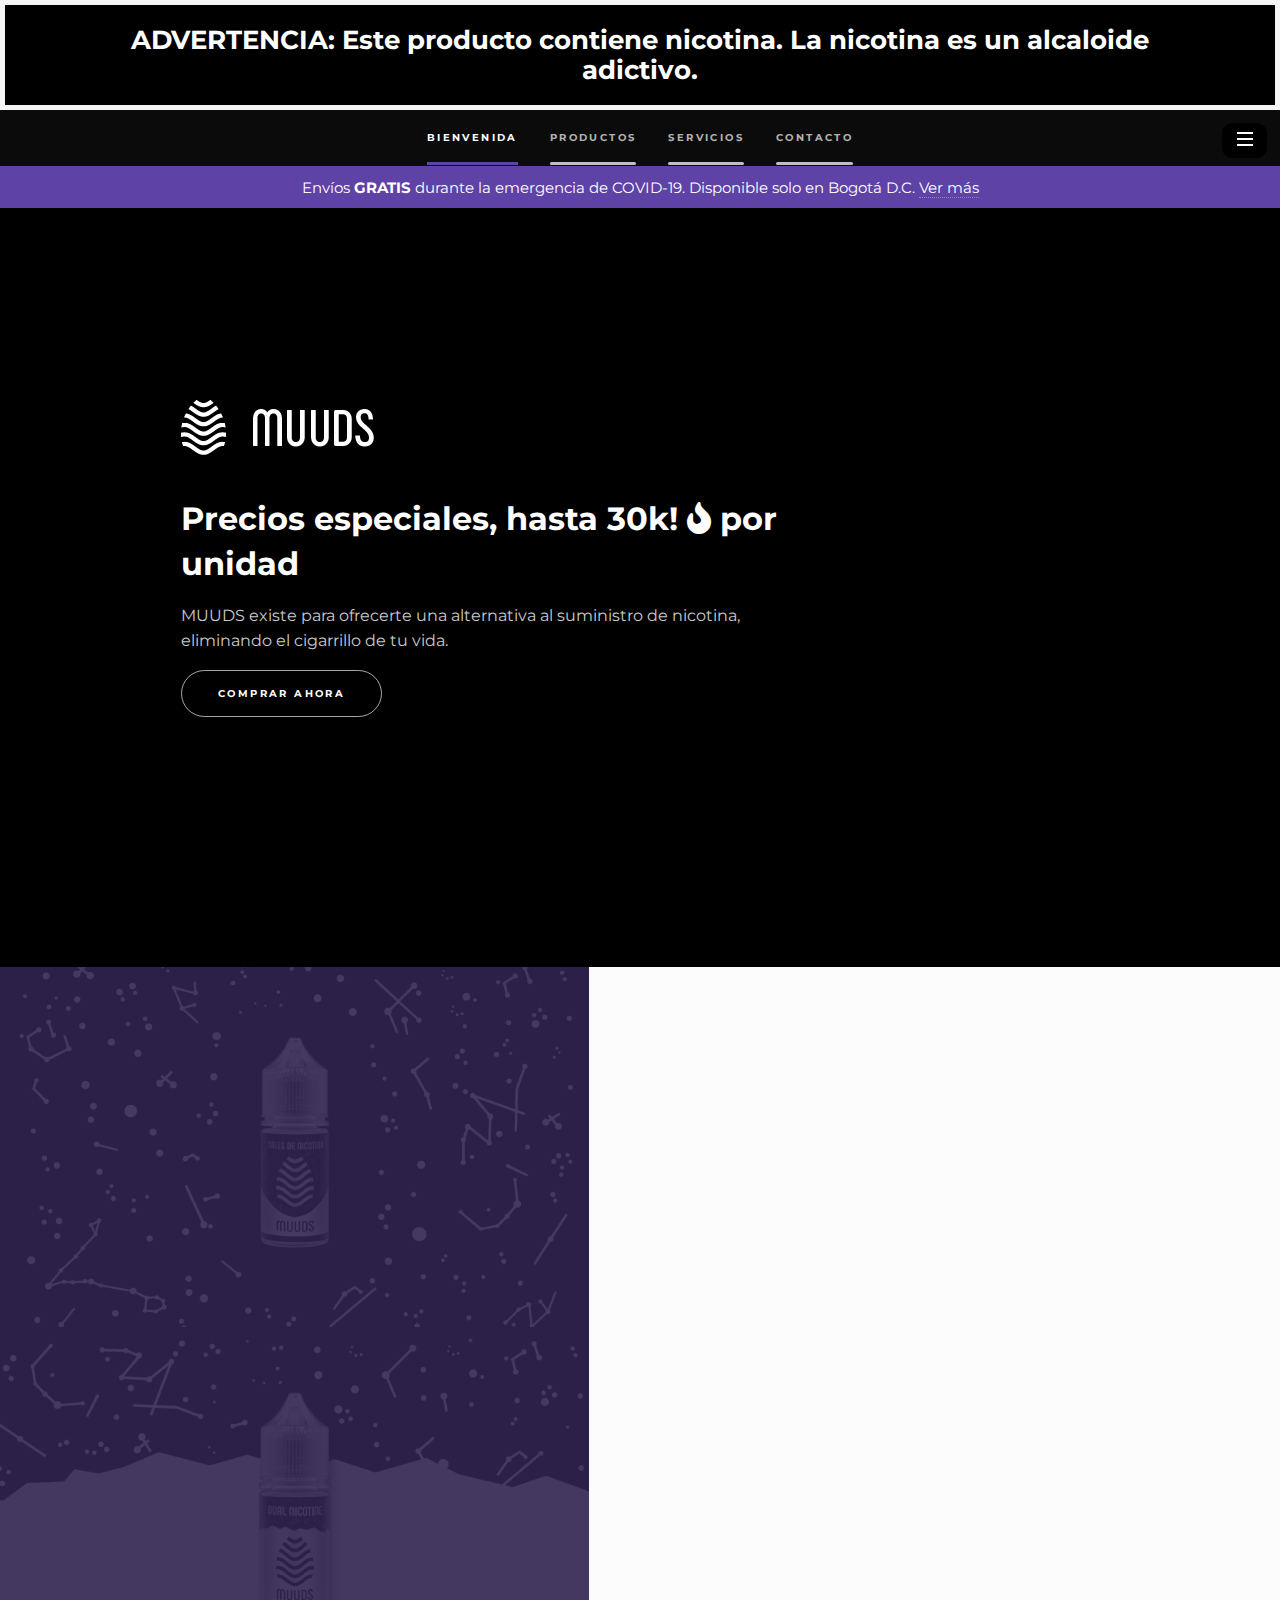
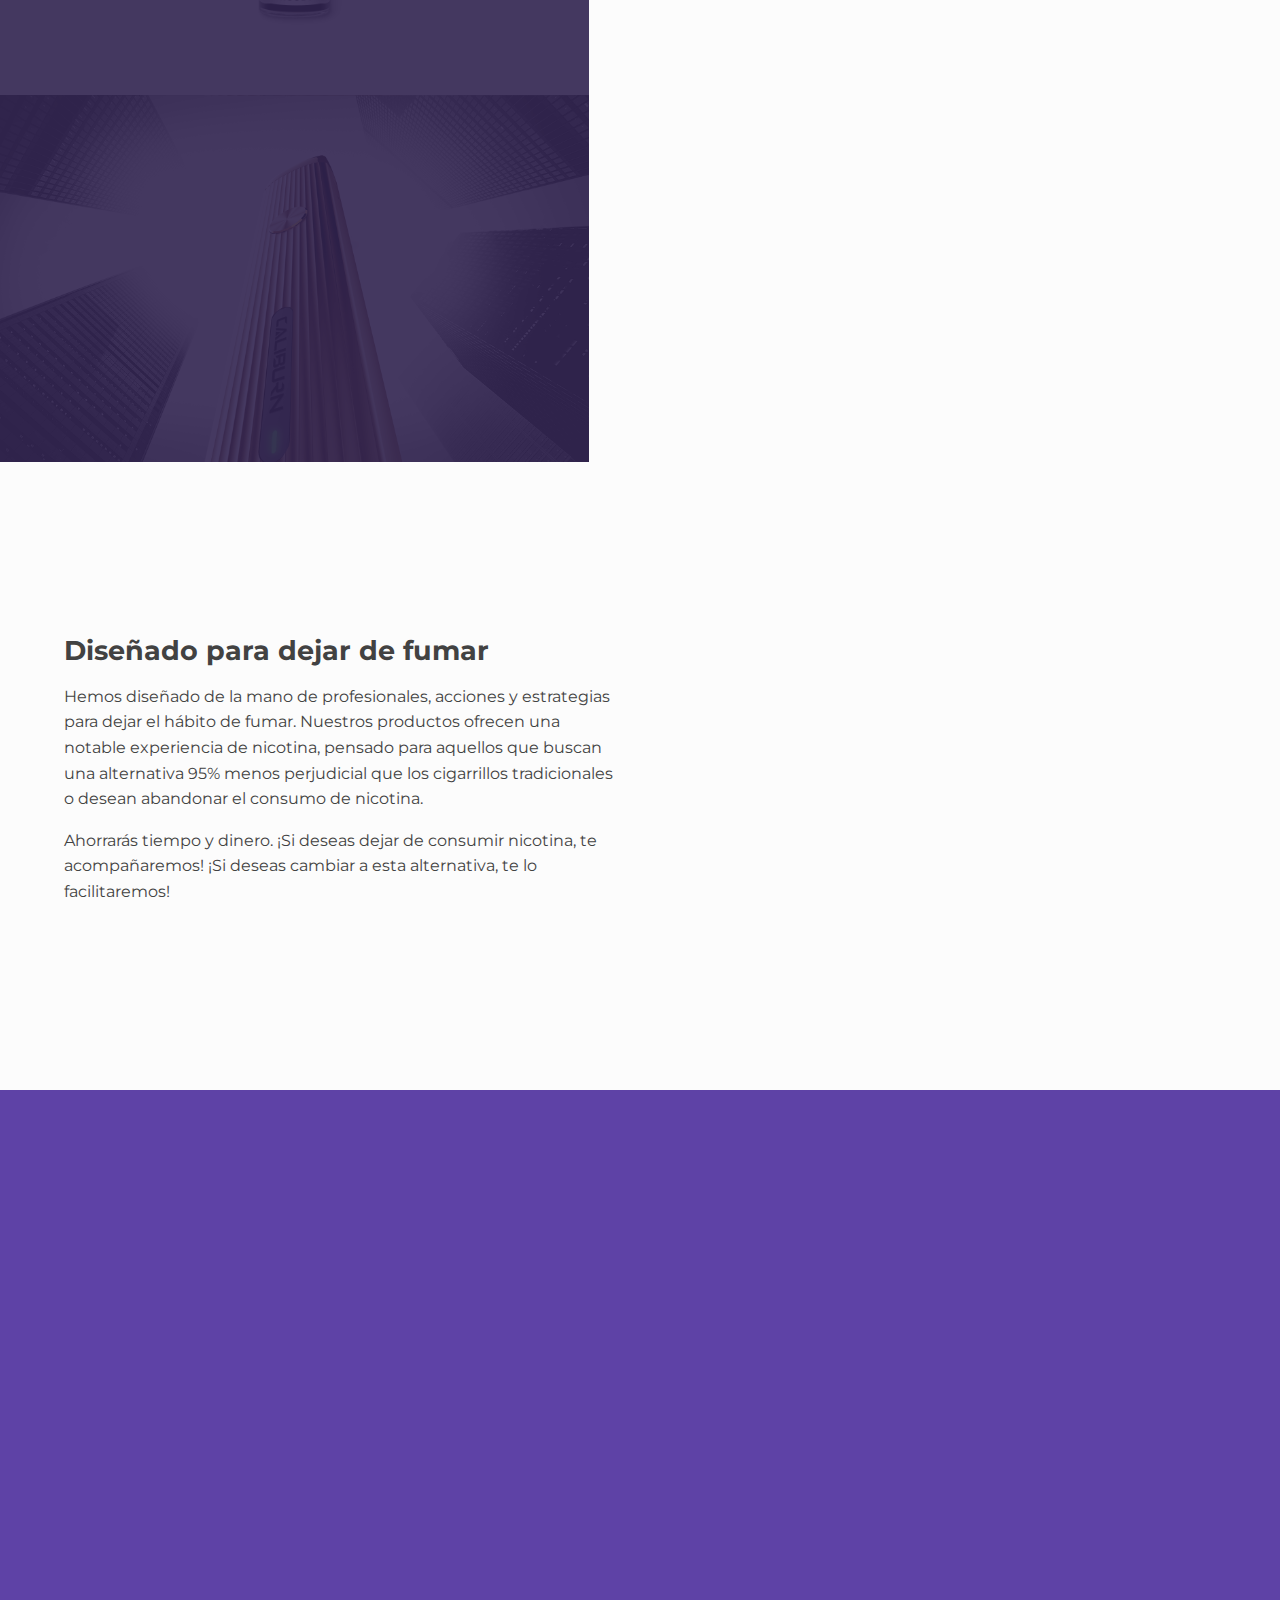
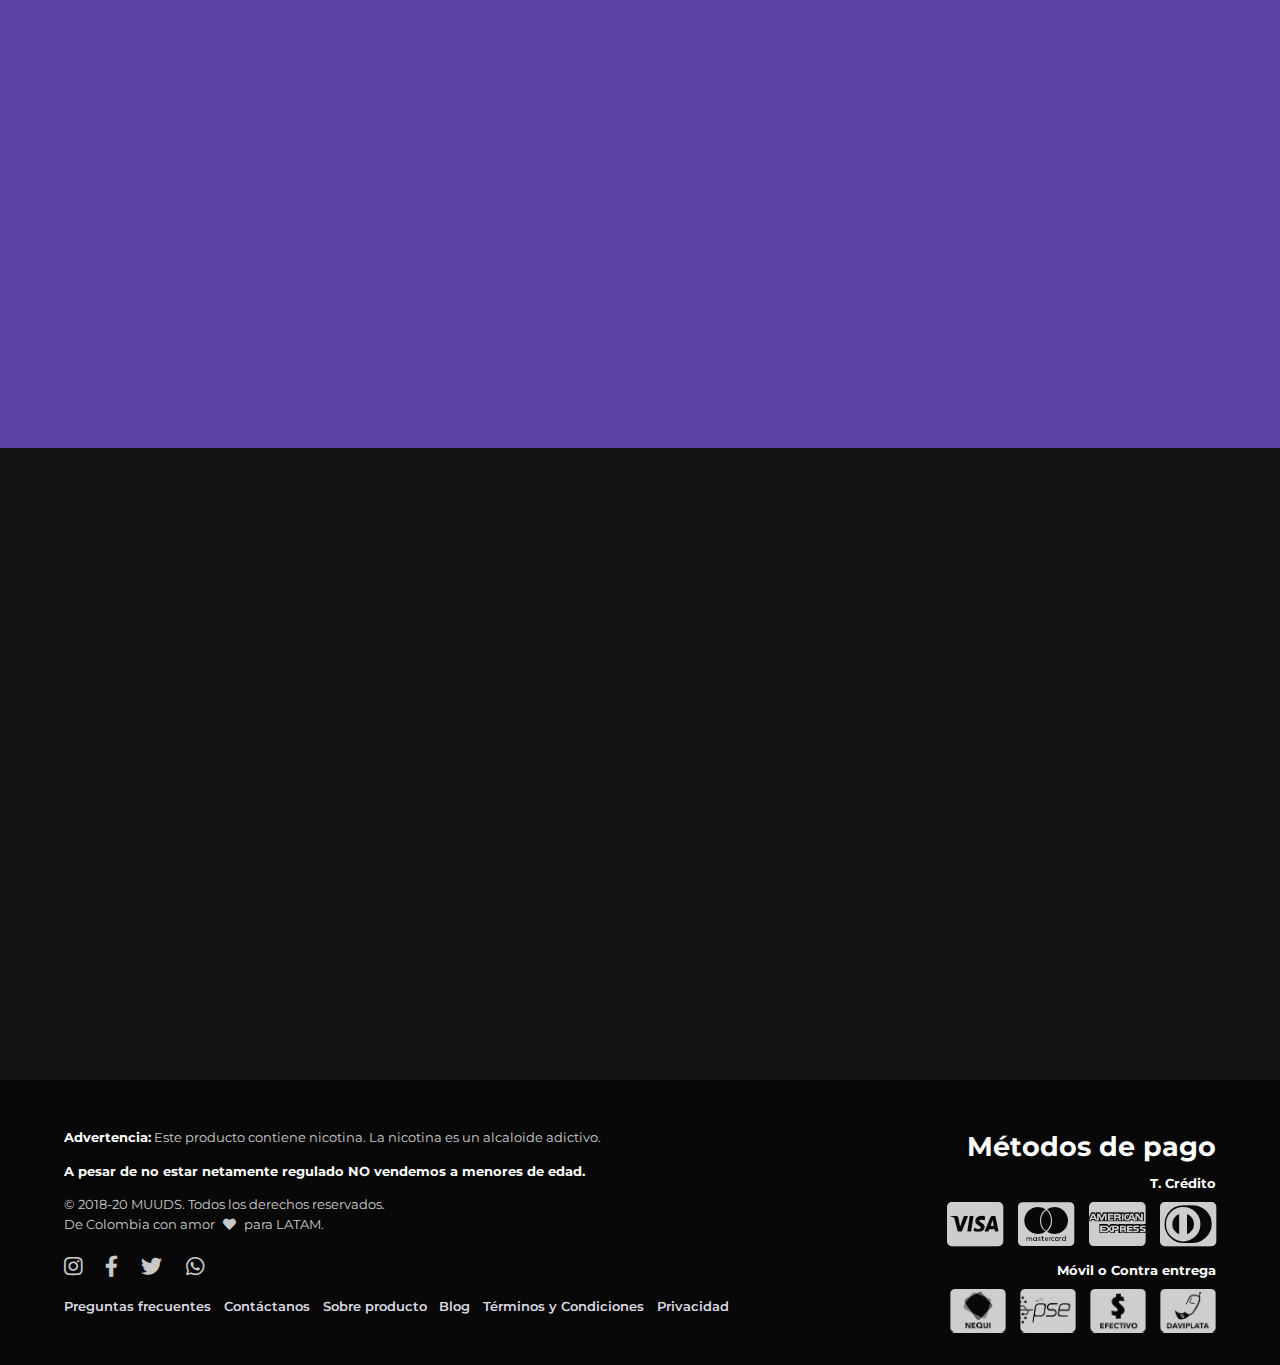
==== index.html @ a17342e0 "complete 90 percent" ====
<!DOCTYPE HTML>
<html>
	<head>
		<title>Muuds</title>
		<meta charset="utf-8" />
		<meta name="viewport" content="width=device-width, initial-scale=1, user-scalable=no" />
		<meta name="theme-color" content="#000">
		<link rel="stylesheet" href="assets/css/main.css" />
		<noscript><link rel="stylesheet" href="assets/css/noscript.css" /></noscript>
	</head>
	<body class="landing is-preload">
		<!-- advertencia -->
		<div class="advertencia_nicotina_phone">
			<div class="advertencia_nicotina_container">
				<b>
				<span>ADVERTENCIA: Este producto contiene nicotina.</span>
				<span>La nicotina es un alcaloide adictivo.</span>
				</b>
			</div>
		</div>

		<div id="page-wrapper">
			<!-- Header -->
				<header id="header" class="alt" style="position: fixed;">
					<figure class="logo_phone">
						<a href="index.html">
							<img src="images/logo.png" class="logo_phone_img" alt="logo_muuds"/>
						</a>
					</figure>
					<nav id="nav">
						<ul>
							<li class="special">
								<a href="#menu" class="menuToggle"></a>
								<div id="menu">
									<ul>
										<li><a href="index.html">Home</a></li>
										<li><a href="sobre_muuds.html">Sobre muuds</a></li>
										<li><a href="comprar.html">Comprar</a></li>
										<li><a href="#">Blog (próximamente)</a></li>
										<li><a href="#">Sobre los productos</a></li>
										<li><a href="preguntas-frecuentes.html">Preguntas frecuentes</a></li>
									</ul>
								</div>
							</li>
						</ul>
					</nav>
				</header>
				
		</div>
		<!-- Sidebar -->
		
		<section id="sidebar">
			<div class="inner">
				<figure class="logo_imagen">
					<a class="link_no_decoration" href="index.html"><img src="images/logo.png" alt="logo_muuds"/></a>
				</figure>
				<nav>
					<ul>
						<li><a href="#intro">Bienvenida</a></li>
						<li><a href="#one">Productos</a></li>
						<li><a href="#two">Servicios</a></li>
						<li><a href="#three">Contacto</a></li>
					</ul>
				</nav>
			</div>
		</section>

		<!-- Wrapper -->
			<div id="wrapper">


				<div class="advertencia_box">
					<div class="advertencia_nicotina_web">
						<!-- <span><b>ADVERTENCIA: Este producto contiene nicotina.</b></span>
						<span><b>La nicotina es un alcaloide adictivo.</b></span> -->
						<b>ADVERTENCIA: Este producto contiene nicotina. <br/> 
							La nicotina es un alcaloide adictivo.</b>
					</div>
				</div>

				<!-- <div class="header_promo_web">
					<p>Envíos GRATIS durante la emergencia de COVID-19. Disponible solo en Bogotá D.C.  <a>Ver más</a> </p>
			  </div>  -->
				<!-- Intro -->

				<section id="intro" class="wrapper style1 fullscreen fade-up">
					<div class="header_promo_phone">
						<p>Envíos <b>GRATIS</b> durante la emergencia de COVID-19. Disponible solo en Bogotá D.C.  <a>Ver más</a> </p>
					</div> 

					<div class="image_hero_box">
						<img src="images/1.jpg" alt="muuds - vaper">
					</div>

					<div class="hero_text">
						<figure class="logo_imagen1">
							<a href="index.html"><img src="images/logo.png" alt="logo_muuds"/></a>
						</figure>
						<h1>Precios especiales, hasta 30k!  <i class="fas fa-fire"></i> por unidad </h1>
						
						<p>MUUDS existe para ofrecerte una alternativa al suministro de nicotina, 
							eliminando el cigarrillo de tu vida. <!-- <a href="http://www.youtube.com">ver más</a>. --> </p> 
						<!-- <p><b>Precios especiales entre amigos x2 y x3 unidades,<br> desde 45k hasta 30k</b></p> -->
						<ul class="actions">
							<li><a href="comprar.html" class="button scrolly">Comprar ahora</a></li>
						</ul>
					</div>

				</section>

				<!-- One -->
					<section id="one" class="wrapper style2 spotlights">
						<section>
							<a href="#" class="image"><img src="images/sales_de_nicotina_muuds.png" alt="" data-position="center center" /></a>
							<div class="content">
								<div class="inner">
									<h2>Sales de nicotina</h2>
									<p>Formulación de E-liquid con un alto efecto satisfactorio. Diseñada solo para fumadores adultos con alto consumo de cigarrillos.</p>
									<ul class="actions stacked">
										<li><a href="comprar.html#one" class="button color">Comprar Ahora</a></li>
										<li><a href="generic.html" class="button color_border">Saber más</a></li>
									</ul>
								</div>
							</div>
						</section>
						<section>
							<a href="#" class="image"><img src="images/dual_nicotine_muuds.png" alt="" data-position="top center" /></a>
							<div class="content">
								<div class="inner">
									<h2>Dual nicotine</h2>
									<p>Mezcla especial de nicotina en base libre y sales de nicotina de baja concentración. <b>Potencia de nicotina sin irritar la garganta.</b> Un diseño para usuarios de equipos <b>MOD.</b></p>
									<ul class="actions stacked">
										<li><a href="comprar.html#two" class="button color">Comprar Ahora</a></li>
										<li><a href="generic.html" class="button color_border">Saber más</a></li>
									</ul>
								</div>
							</div>
						</section>
						<section>
							<a href="#" class="image"><img src="images/POD_big_caliburn_1.png" alt="" data-position="center center" /></a>
							<div class="content">
								<div class="inner">
									<h2>POD Calibrun G</h2>
									<p>Vaporizador Caliburn G. Entrega el efecto satisfactorio de nicotina sin sacrificar la sensación de sabor. De carga rápida por cable USB. Una sociedad entre MUUDS y Uwell</p>
									<ul class="actions stacked">
										<li><a href="comprar.html#three" class="button color">Comprar Ahora</a></li>
										<li><a href="generic.html" class="button color_border">Saber más</a></li>
									</ul>
								</div>
							</div>
						</section>
					</section>

					<div class="product_items_container_5_special">

						<div class="products_items_set_special">
							
							<div class="product_box_set_description">
								<div class="device_description">
									<h2>Diseñado para dejar de fumar</h2>
									<p>Hemos diseñado de la mano de profesionales, acciones y estrategias para dejar el hábito de fumar. Nuestros productos ofrecen una notable experiencia de nicotina, pensado para aquellos que buscan una alternativa 95% menos perjudicial que los cigarrillos tradicionales o desean abandonar el consumo de nicotina.</p>
									<p>Ahorrarás tiempo y dinero. ¡Si deseas dejar de consumir nicotina, te acompañaremos! ¡Si deseas cambiar a esta alternativa, te lo facilitaremos! </p>
								</div>
							</div>
	
							<div class="product_box_img_special">
								<!-- <div class="product_image_container_special">
									<img class="product_image" src="images/pic01.jpg" alt="">
								</div> -->
							</div>
											
						</div>
	
					</div>


				<!-- Two -->
					<section id="two" class="wrapper style3 fade-up">
						<div class="inner">
							<h2>Servicios</h2>
							<p> </p>
							<div class="features">
								<section>
									<span class="icon solid major fa-user-friends"></span>
									<h2>Adquiere mejores precios</h2>
									<p>Refiere a un amigo o un ser querido en su primera compra y ambos adquieren 50% de descuento para cualquiera de nuestros productos.</p>
								</section>
								<section>
									<span class="icon solid major fa-comment-medical"></span>
									<h2>Orientación y acompañamiento </h2>
									<p>Te guiamos para dejar el cigarrillo. Un profesional en psicología te acompañará para aumentar la probabilidad de lograr dejarlo. </p>
								</section>
								<section>
									<span class="icon solid major fa-newspaper"></span>
									<h2>BLOG (Muy pronto!)</h2>
									<p>Entérate de temas relevantes relacionados al vapeo. Salud, tecnología, ciencia y ocio.</p>
								</section>
								<section>
									<span class="icon solid major fa-shipping-fast"></span>
									<h2>Envíos gratis durante la emergencia de COVID-19</h2>
									<p>Disponible solo en Bogotá. Para otra ubicación en el territorio nacional existe variabilidad en el precio. Ponte en contacto con ventas para más información.</p>
								</section>
								<!-- <section>
									<span class="icon solid major fa-link"></span>
									<h3>Urna quis bibendum</h3>
									<p>Phasellus convallis elit id ullam corper amet et pulvinar. Duis aliquam turpis mauris, sed ultricies erat dapibus.</p>
								</section> -->
	
							</div>
							<!-- <ul class="actions">
								<li><a href="generic.html" class="button">Servicio de acompañamiento</a></li>
							</ul> -->
						</div>
					</section>
			


				<!-- Three -->
					<section id="three" class="wrapper style5 fade-up">
						<div class="inner">
							<h2>¿Tienes dudas? </h2>
							<p>Puedes enviarnos un mensaje al email o al Wpp de atención del usuario.</p>
							<div class="split style1">
								<section>
									<form method="POST" action="mailto:muudsvape@gmail.com" enctype="text/plain">
										<div class="fields">
											<div class="field half">
												<label for="name">Nombre</label>
												<input type="text" name="Nombre " id="name" />
											</div>
											<div class="field half">
												<label for="email">Email</label>
												<input type="text" name="email " id="email" />
											</div>
											<div class="field">
												<label for="body">Mensaje</label>
												<textarea charset="utf-8" name="mensaje " id="message" rows="5"></textarea>
											</div>
										</div>
											<div>
												<input type="submit" value="Enviar Email">
											</div>
									</form>
								</section>
								<section>
									<ul class="contact">
										<li>
											<h3>Ventas de productos</h3>
											<div class="specific_contact_box">
												<span class="icon brands fab fa-whatsapp"></span>
												<span>(+57) 305 8199825</span>
											</div>
										</li>
										<li>
											<h3>Orientación y acompañamiento</h3>
											<div class="specific_contact_box">
												<span class="icon brands fab fa-whatsapp"></span>
												<span>(+57) 305 8199825</span>
											</div>
										</li>
										<li>
											<h3>Atención al usuario</h3>
											<div class="specific_contact_box">
												<span class="icon brands fab fa-whatsapp"></span>
												<span>(+57) 305 8199825</span>
											</div>
											<span>de 10 a.m. - 5 p.m.<br>
											Bogotá, Colombia</span>
										</li>
										<li>
											<h3>Email</h3>
											<span>muudsvape@gmail.com</span>
										</li>

										<!-- <li>
											<h3>Redes sociales</h3>
											<ul class="icons">
												<li><a href="#" class="icon brands fa-instagram"><span class="label">Instagram</span></a></li>
												<li><a href="#" class="icon brands fa-facebook-f"><span class="label">Facebook</span></a></li>
												<li><a href="#" class="icon brands fa-twitter"><span class="label">Twitter</span></a></li>
												<li><a href="#" class="icon brands fa-github"><span class="label">GitHub</span></a></li>
												<li><a href="#" class="icon brands fa-linkedin-in"><span class="label">LinkedIn</span></a></li>
											</ul>
										</li> -->
									</ul>
								</section>
							</div>
						</div>
					</section>

			</div>


		<!-- Footer -->
			<footer id="footer" class="wrapper style1-alt">
				<div class="inner inner_footer">

					<div class="footer_container">
						<div class="payment_methods_box">
							<h2 class="p_no_margin">Métodos de pago</h2>
							<span style="font-size: 0.8em"><b>T. Crédito</b></span>
							<div class="payment_methods credit_pay">
								<div class="icon payment fa-cc-visa"></div>
								<div class="icon payment fa-cc-mastercard"></div>
								<div class="icon payment fa-cc-amex"></div>
								<div class="icon payment fa-cc-diners-club"></div>
								<!-- <div class="payment_box"> 
									<i class="fas fa-money-bill-wave payment_weird"></i>
									<span class="text_payment_box">Efectivo</span>
								</div>		 -->
							</div>
							<span style="font-size: 0.8em"><b>Móvil o Contra entrega</b></span>
							<div class="payment_methods movil_pay">
								<div class="icon_local_payment nequi"></div>
								<div class="icon_local_payment pse"></div>
								<div class="icon_local_payment efectivo"></div>
								<div class="icon_local_payment daviplata"></div>
							</div>
							
						</div>
						
						
						<div class="more_info_box">
							<ul class="icons">
								<li><a href="https://www.instagram.com/muudscol/" class="icon brands fa-instagram" target="_blank"><span class="label">Instagram</span></a></li>
								<li><a href="https://www.facebook.com/muudscol" class="icon brands fa-facebook-f" target="_blank"><span class="label">Facebook</span></a></li>
								<li><a href="https://twitter.com/muudscol" class="icon brands fa-twitter" target="_blank"><span class="label">Twitter</span></a></li>
								<li><a href="https://wa.me/573194873062" class="icon brands fab fa-whatsapp" target="_blank"><span class="label">Whatsapp</span></a></li>
								<!-- <li><a href="#" class="icon brands fa-github"><span class="label">GitHub</span></a></li>
								<li><a href="#" class="icon brands fa-linkedin-in"><span class="label">LinkedIn</span></a></li> -->
							</ul>

							<!-- <div  style="margin-bottom: 0.5em;"><span>Más informacion</span></div> -->
							<div class="MenuLayout">
								<a href="/faq/" class="MenuItem">Preguntas frecuentes</a>
								<a href="/contacto/" class="MenuItem">Contáctanos</a>
								<a href="/prensa/" class="MenuItem">Sobre producto</a>
								<a href="/conf/todas/" class="MenuItem">Blog</a>
								<a href="/tos/" class="MenuItem">Términos y Condiciones</a>
								<a href="/privacy/" class="MenuItem">Privacidad</a>
							</div>
						</div>

						<div class="final_text_footer">
							<span><b>Advertencia:</b></span>
							<span>Este producto contiene nicotina. La nicotina es un alcaloide adictivo.</span>
							<br>
							<p></p>
							<span><b>A pesar de no estar netamente regulado NO vendemos a menores de edad.</b></span>
							<br>
							<p></p>							
							<span>&copy; 2018-20 MUUDS. Todos los derechos reservados.</span>
							<br>
							<span>De Colombia con amor <i class="fas fa-heart" style="margin: 0px 5px;"></i> para LATAM.</span>
						</div>
					</div>
				</div>
			</footer>
	
		<!-- Scripts -->
			<script src="assets/js/jquery.min.js"></script>
			<script src="assets/js/jquery.scrollex.min.js"></script>
			<script src="assets/js/jquery.scrolly.min.js"></script>
			<script src="assets/js/browser.min.js"></script>
			<script src="assets/js/breakpoints.min.js"></script>
			<script src="assets/js/util.js"></script>
			<script src="assets/js/observer.js"></script>
			<script src="assets/js/main.js"></script>
			
	</body>
</html>
---- assets/css/main.css ----
@import url(fontawesome-all.min.css);
@import url('https://fonts.googleapis.com/css2?family=Montserrat:ital,wght@0,100;0,200;0,300;0,400;0,500;0,600;0,700;0,800;0,900;1,100;1,200;1,300;1,400;1,500;1,600;1,700;1,800;1,900&display=swap');

/* colors
nav background_general #312450
background_sidebar #312450
background_intro #5e42a6
linea_animada linear-gradient(to right, #5e42a6, #b74e91)

seccion_descipcion #5052b5
seccion_seccion_descripcion background-color: rgba(0, 0, 0, 0.05)
servicios #b74e91
seccion_contacto #5e42a6 
footer #493382*/

/* MEW - example apple
titulos y sobtitulos #1d1d1f
Promo_barra_background #1E1E20
parrafos #1d1d1f
background general #f2f2f2
background secciones #fff
background focus #000 */

/* nuevo definitivo
linea sin alumbrar #8c8c8c
linea de gradiente linear-gradient(to right, #5e42a6, #fff) 
background_white #fdfdfd

*/

html {
	scroll-behavior: smooth;
}

html, body, div, span, applet, object,
iframe, h1, h2, h3, h4, h5, h6, p, blockquote,
pre, a, abbr, acronym, address, big, cite,
code, del, dfn, em, img, ins, kbd, q, s, samp,
small, strike, strong, sub, sup, tt, var, b,
u, i, center, dl, dt, dd, ol, ul, li, fieldset,
form, label, legend, table, caption, tbody,
tfoot, thead, tr, th, td, article, aside,
canvas, details, embed, figure, figcaption,
footer, header, hgroup, menu, nav, output, ruby,
section, summary, time, mark, audio, video {
	margin: 0;
	padding: 0;
	border: 0;
	font-size: 100%;
	font: inherit;
	vertical-align: baseline;}

article, aside, details, figcaption, figure,
footer, header, hgroup, menu, nav, section {
	display: block;}

body {
	line-height: 1;
}

ol, ul {
	list-style: none;
}

blockquote, q {
	quotes: none;
}

	blockquote:before, blockquote:after, q:before, q:after {
		content: '';
		content: none;
	}

table {
	border-collapse: collapse;
	border-spacing: 0;
}

body {
	-webkit-text-size-adjust: none;
}

mark {
	background-color: transparent;
	color: inherit;
}

input::-moz-focus-inner {
	border: 0;
	padding: 0;
}

input, select, textarea {
	-moz-appearance: none;
	-webkit-appearance: none;
	-ms-appearance: none;
	appearance: none;
}

/* Basic */

	@-ms-viewport {
		width: device-width;
	}

	body {
		-ms-overflow-style: scrollbar;
	}

	@media screen and (max-width: 480px) {

		html, body {
			min-width: 320px;
		}



	}

	html {
		box-sizing: border-box;
	}

	*, *:before, *:after {
		box-sizing: inherit;
	}

	body {
		background: #000;
	}

		body.is-preload *, body.is-preload *:before, body.is-preload *:after {
			-moz-animation: none !important;
			-webkit-animation: none !important;
			-ms-animation: none !important;
			animation: none !important;
			-moz-transition: none !important;
			-webkit-transition: none !important;
			-ms-transition: none !important;
			transition: none !important;
		}

/* Type */



	body, input, select, textarea {
		color: rgba(255, 255, 255, 0.8);
		font-family: 'Montserrat', Arial, Helvetica, sans-serif;
		font-size: 13pt;
		font-weight: normal;
		line-height: 1.6;
	}

		@media screen and (max-width: 1680px) {

			body, input, select, textarea {
				font-size: 13pt;
			}

		}

		@media screen and (max-width: 1280px) {

			body, input, select, textarea {
				font-size: 12pt;
			}

		}

		@media screen and (max-width: 360px) {

			body, input, select, textarea {
				font-size: 11pt;
			}

		}

	a {
		-moz-transition: color 0.2s ease, border-bottom-color 0.2s ease;
		-webkit-transition: color 0.2s ease, border-bottom-color 0.2s ease;
		-ms-transition: color 0.2s ease, border-bottom-color 0.2s ease;
		transition: color 0.2s ease, border-bottom-color 0.2s ease;
		border-bottom: dotted 1px rgba(255, 255, 255, 0.35);
		color: inherit;
		text-decoration: none;
	}

		a:hover {
			border-bottom-color: transparent;
			color: #ffffff;
		}

	strong, b {
		color: #ffffff;
		font-weight: bold;
	}

	em, i {
		font-style: italic;
	}

	p {
		margin: 0 0 1em 0;
	}

	h1, h2, h3, h4, h5, h6 {
		color: #ffffff;
		font-weight: bold;
		line-height: 1.4;
		margin: 0 0 0.5em 0;
	}

		h1 a, h2 a, h3 a, h4 a, h5 a, h6 a {
			color: inherit;
			text-decoration: none;
		}

	h1 {
		font-size: 2em;
	}

		h1.major {
			/* margin: 0 0 1.3em 0; */
			position: relative;
			padding-bottom: 0.35em;
		}

			h1.major:after {
				background-image: -moz-linear-gradient(to right, #5e42a6, #eee);
				background-image: -webkit-linear-gradient(to right, #5e42a6, #eee);
				background-image: -ms-linear-gradient(to right, #5e42a6, #eee);
				background-image: linear-gradient(to right, #5e42a6, #eee);
				/* background-image: linear-gradient(to right, #5e42a6, #b74e91); */
				-moz-transition: max-width 0.2s ease;
				-webkit-transition: max-width 0.2s ease;
				-ms-transition: max-width 0.2s ease;
				transition: max-width 0.2s ease;
				border-radius: 0.2em;
				bottom: 0;
				content: '';
				height: 0.05em;
				position: absolute;
				left: 0;
				width: 100%;
			}

	h2 {
		font-size: 1.7em;
	}

	h3 {
		font-size: 1.1em;
	}

	h4 {
		font-size: 1em;
	}

	h5 {
		font-size: 0.8em;
	}

	h6 {
		font-size: 0.6em;
	}

	@media screen and (max-width: 736px) {

		h1 {
			font-size: 1.7em;
		}

		h2 {
			font-size: 1.5em;
		}

		h3 {
			font-size: 1em;
		}

		h4 {
			font-size: 0.8em;
		}

		h5 {
			font-size: 0.6em;
		}

		h6 {
			font-size: 0.6em;
		}

	}

	@media screen and (max-width: 480px) {

		h1.major:after {
			width: 100%;
		}
	}

	sub {
		font-size: 0.8em;
		position: relative;
		top: 0.5em;
	}

	sup {
		font-size: 0.8em;
		position: relative;
		top: -0.5em;
	}

	blockquote {
		border-left: solid 4px rgba(255, 255, 255, 0.15);
		font-style: italic;
		margin: 0 0 2em 0;
		padding: 0.5em 0 0.5em 2em;
	}

	code {
		background: rgba(255, 255, 255, 0.05);
		border-radius: 0.25em;
		border: solid 1px rgba(255, 255, 255, 0.15);
		font-family: "Courier New", monospace;
		font-size: 0.9em;
		margin: 0 0.25em;
		padding: 0.25em 0.65em;
	}

	pre {
		-webkit-overflow-scrolling: touch;
		font-family: "Courier New", monospace;
		font-size: 0.9em;
		margin: 0 0 2em 0;
	}

		pre code {
			display: block;
			line-height: 1.75em;
			padding: 1em 1.5em;
			overflow-x: auto;
		}

	hr {
		border: 0;
		border-bottom: solid 1px rgba(255, 255, 255, 0.15);
		margin: 2em 0;
	}

		hr.major {
			margin: 3em 0;
		}

	.align-left {
		text-align: left;
	}

	.align-center {
		text-align: center;
	}

	.align-right {
		text-align: right;
	}

		.link_no_decoration {
		text-decoration: none;
		border: 0;
	}

/* Row */

	.row {
		display: flex;
		flex-wrap: wrap;
		box-sizing: border-box;
		align-items: stretch;
	}

		.row > * {
			box-sizing: border-box;
		}

		.row.gtr-uniform > * > :last-child {
			margin-bottom: 0;
		}

		.row.aln-left {
			justify-content: flex-start;
		}

		.row.aln-center {
			justify-content: center;
		}

		.row.aln-right {
			justify-content: flex-end;
		}

		.row.aln-top {
			align-items: flex-start;
		}

		.row.aln-middle {
			align-items: center;
		}

		.row.aln-bottom {
			align-items: flex-end;
		}

		.row > .imp {
			order: -1;
		}

		.row > .col-1 {
			width: 8.33333%;
		}

		.row > .off-1 {
			margin-left: 8.33333%;
		}

		.row > .col-2 {
			width: 16.66667%;
		}

		.row > .off-2 {
			margin-left: 16.66667%;
		}

		.row > .col-3 {
			width: 25%;
		}

		.row > .off-3 {
			margin-left: 25%;
		}

		.row > .col-4 {
			width: 33.33333%;
		}

		.row > .off-4 {
			margin-left: 33.33333%;
		}

		.row > .col-5 {
			width: 41.66667%;
		}

		.row > .off-5 {
			margin-left: 41.66667%;
		}

		.row > .col-6 {
			width: 50%;
		}

		.row > .off-6 {
			margin-left: 50%;
		}

		.row > .col-7 {
			width: 58.33333%;
		}

		.row > .off-7 {
			margin-left: 58.33333%;
		}

		.row > .col-8 {
			width: 66.66667%;
		}

		.row > .off-8 {
			margin-left: 66.66667%;
		}

		.row > .col-9 {
			width: 75%;
		}

		.row > .off-9 {
			margin-left: 75%;
		}

		.row > .col-10 {
			width: 83.33333%;
		}

		.row > .off-10 {
			margin-left: 83.33333%;
		}

		.row > .col-11 {
			width: 91.66667%;
		}

		.row > .off-11 {
			margin-left: 91.66667%;
		}

		.row > .col-12 {
			width: 100%;
		}

		.row > .off-12 {
			margin-left: 100%;
		}

		.row.gtr-0 {
			margin-top: 0;
			margin-left: 0em;
		}

			.row.gtr-0 > * {
				padding: 0 0 0 0em;
			}

			.row.gtr-0.gtr-uniform {
				margin-top: 0em;
			}

				.row.gtr-0.gtr-uniform > * {
					padding-top: 0em;
				}

		.row.gtr-25 {
			margin-top: 0;
			margin-left: -0.375em;
		}

			.row.gtr-25 > * {
				padding: 0 0 0 0.375em;
			}

			.row.gtr-25.gtr-uniform {
				margin-top: -0.375em;
			}

				.row.gtr-25.gtr-uniform > * {
					padding-top: 0.375em;
				}

		.row.gtr-50 {
			margin-top: 0;
			margin-left: -0.75em;
		}

			.row.gtr-50 > * {
				padding: 0 0 0 0.75em;
			}

			.row.gtr-50.gtr-uniform {
				margin-top: -0.75em;
			}

				.row.gtr-50.gtr-uniform > * {
					padding-top: 0.75em;
				}

		.row {
			margin-top: 0;
			margin-left: -1.5em;
		}

			.row > * {
				padding: 0 0 0 1.5em;
			}

			.row.gtr-uniform {
				margin-top: -1.5em;
			}

				.row.gtr-uniform > * {
					padding-top: 1.5em;
				}

		.row.gtr-150 {
			margin-top: 0;
			margin-left: -2.25em;
		}

			.row.gtr-150 > * {
				padding: 0 0 0 2.25em;
			}

			.row.gtr-150.gtr-uniform {
				margin-top: -2.25em;
			}

				.row.gtr-150.gtr-uniform > * {
					padding-top: 2.25em;
				}

		.row.gtr-200 {
			margin-top: 0;
			margin-left: -3em;
		}

			.row.gtr-200 > * {
				padding: 0 0 0 3em;
			}

			.row.gtr-200.gtr-uniform {
				margin-top: -3em;
			}

				.row.gtr-200.gtr-uniform > * {
					padding-top: 3em;
				}

		@media screen and (max-width: 1680px) {

			.row {
				display: flex;
				flex-wrap: wrap;
				box-sizing: border-box;
				align-items: stretch;
			}

				.row > * {
					box-sizing: border-box;
				}

				.row.gtr-uniform > * > :last-child {
					margin-bottom: 0;
				}

				.row.aln-left {
					justify-content: flex-start;
				}

				.row.aln-center {
					justify-content: center;
				}

				.row.aln-right {
					justify-content: flex-end;
				}

				.row.aln-top {
					align-items: flex-start;
				}

				.row.aln-middle {
					align-items: center;
				}

				.row.aln-bottom {
					align-items: flex-end;
				}

				.row > .imp-xlarge {
					order: -1;
				}

				.row > .col-1-xlarge {
					width: 8.33333%;
				}

				.row > .off-1-xlarge {
					margin-left: 8.33333%;
				}

				.row > .col-2-xlarge {
					width: 16.66667%;
				}

				.row > .off-2-xlarge {
					margin-left: 16.66667%;
				}

				.row > .col-3-xlarge {
					width: 25%;
				}

				.row > .off-3-xlarge {
					margin-left: 25%;
				}

				.row > .col-4-xlarge {
					width: 33.33333%;
				}

				.row > .off-4-xlarge {
					margin-left: 33.33333%;
				}

				.row > .col-5-xlarge {
					width: 41.66667%;
				}

				.row > .off-5-xlarge {
					margin-left: 41.66667%;
				}

				.row > .col-6-xlarge {
					width: 50%;
				}

				.row > .off-6-xlarge {
					margin-left: 50%;
				}

				.row > .col-7-xlarge {
					width: 58.33333%;
				}

				.row > .off-7-xlarge {
					margin-left: 58.33333%;
				}

				.row > .col-8-xlarge {
					width: 66.66667%;
				}

				.row > .off-8-xlarge {
					margin-left: 66.66667%;
				}

				.row > .col-9-xlarge {
					width: 75%;
				}

				.row > .off-9-xlarge {
					margin-left: 75%;
				}

				.row > .col-10-xlarge {
					width: 83.33333%;
				}

				.row > .off-10-xlarge {
					margin-left: 83.33333%;
				}

				.row > .col-11-xlarge {
					width: 91.66667%;
				}

				.row > .off-11-xlarge {
					margin-left: 91.66667%;
				}

				.row > .col-12-xlarge {
					width: 100%;
				}

				.row > .off-12-xlarge {
					margin-left: 100%;
				}

				.row.gtr-0 {
					margin-top: 0;
					margin-left: 0em;
				}

					.row.gtr-0 > * {
						padding: 0 0 0 0em;
					}

					.row.gtr-0.gtr-uniform {
						margin-top: 0em;
					}

						.row.gtr-0.gtr-uniform > * {
							padding-top: 0em;
						}

				.row.gtr-25 {
					margin-top: 0;
					margin-left: -0.375em;
				}

					.row.gtr-25 > * {
						padding: 0 0 0 0.375em;
					}

					.row.gtr-25.gtr-uniform {
						margin-top: -0.375em;
					}

						.row.gtr-25.gtr-uniform > * {
							padding-top: 0.375em;
						}

				.row.gtr-50 {
					margin-top: 0;
					margin-left: -0.75em;
				}

					.row.gtr-50 > * {
						padding: 0 0 0 0.75em;
					}

					.row.gtr-50.gtr-uniform {
						margin-top: -0.75em;
					}

						.row.gtr-50.gtr-uniform > * {
							padding-top: 0.75em;
						}

				.row {
					margin-top: 0;
					margin-left: -1.5em;
				}

					.row > * {
						padding: 0 0 0 1.5em;
					}

					.row.gtr-uniform {
						margin-top: -1.5em;
					}

						.row.gtr-uniform > * {
							padding-top: 1.5em;
						}

				.row.gtr-150 {
					margin-top: 0;
					margin-left: -2.25em;
				}

					.row.gtr-150 > * {
						padding: 0 0 0 2.25em;
					}

					.row.gtr-150.gtr-uniform {
						margin-top: -2.25em;
					}

						.row.gtr-150.gtr-uniform > * {
							padding-top: 2.25em;
						}

				.row.gtr-200 {
					margin-top: 0;
					margin-left: -3em;
				}

					.row.gtr-200 > * {
						padding: 0 0 0 3em;
					}

					.row.gtr-200.gtr-uniform {
						margin-top: -3em;
					}

						.row.gtr-200.gtr-uniform > * {
							padding-top: 3em;
						}

		}

		@media screen and (max-width: 1280px) {

			.row {
				display: flex;
				flex-wrap: wrap;
				box-sizing: border-box;
				align-items: stretch;
			}

				.row > * {
					box-sizing: border-box;
				}

				.row.gtr-uniform > * > :last-child {
					margin-bottom: 0;
				}

				.row.aln-left {
					justify-content: flex-start;
				}

				.row.aln-center {
					justify-content: center;
				}

				.row.aln-right {
					justify-content: flex-end;
				}

				.row.aln-top {
					align-items: flex-start;
				}

				.row.aln-middle {
					align-items: center;
				}

				.row.aln-bottom {
					align-items: flex-end;
				}

				.row > .imp-large {
					order: -1;
				}

				.row > .col-1-large {
					width: 8.33333%;
				}

				.row > .off-1-large {
					margin-left: 8.33333%;
				}

				.row > .col-2-large {
					width: 16.66667%;
				}

				.row > .off-2-large {
					margin-left: 16.66667%;
				}

				.row > .col-3-large {
					width: 25%;
				}

				.row > .off-3-large {
					margin-left: 25%;
				}

				.row > .col-4-large {
					width: 33.33333%;
				}

				.row > .off-4-large {
					margin-left: 33.33333%;
				}

				.row > .col-5-large {
					width: 41.66667%;
				}

				.row > .off-5-large {
					margin-left: 41.66667%;
				}

				.row > .col-6-large {
					width: 50%;
				}

				.row > .off-6-large {
					margin-left: 50%;
				}

				.row > .col-7-large {
					width: 58.33333%;
				}

				.row > .off-7-large {
					margin-left: 58.33333%;
				}

				.row > .col-8-large {
					width: 66.66667%;
				}

				.row > .off-8-large {
					margin-left: 66.66667%;
				}

				.row > .col-9-large {
					width: 75%;
				}

				.row > .off-9-large {
					margin-left: 75%;
				}

				.row > .col-10-large {
					width: 83.33333%;
				}

				.row > .off-10-large {
					margin-left: 83.33333%;
				}

				.row > .col-11-large {
					width: 91.66667%;
				}

				.row > .off-11-large {
					margin-left: 91.66667%;
				}

				.row > .col-12-large {
					width: 100%;
				}

				.row > .off-12-large {
					margin-left: 100%;
				}

				.row.gtr-0 {
					margin-top: 0;
					margin-left: 0em;
				}

					.row.gtr-0 > * {
						padding: 0 0 0 0em;
					}

					.row.gtr-0.gtr-uniform {
						margin-top: 0em;
					}

						.row.gtr-0.gtr-uniform > * {
							padding-top: 0em;
						}

				.row.gtr-25 {
					margin-top: 0;
					margin-left: -0.375em;
				}

					.row.gtr-25 > * {
						padding: 0 0 0 0.375em;
					}

					.row.gtr-25.gtr-uniform {
						margin-top: -0.375em;
					}

						.row.gtr-25.gtr-uniform > * {
							padding-top: 0.375em;
						}

				.row.gtr-50 {
					margin-top: 0;
					margin-left: -0.75em;
				}

					.row.gtr-50 > * {
						padding: 0 0 0 0.75em;
					}

					.row.gtr-50.gtr-uniform {
						margin-top: -0.75em;
					}

						.row.gtr-50.gtr-uniform > * {
							padding-top: 0.75em;
						}

				.row {
					margin-top: 0;
					margin-left: -1.5em;
				}

					.row > * {
						padding: 0 0 0 1.5em;
					}

					.row.gtr-uniform {
						margin-top: -1.5em;
					}

						.row.gtr-uniform > * {
							padding-top: 1.5em;
						}

				.row.gtr-150 {
					margin-top: 0;
					margin-left: -2.25em;
				}

					.row.gtr-150 > * {
						padding: 0 0 0 2.25em;
					}

					.row.gtr-150.gtr-uniform {
						margin-top: -2.25em;
					}

						.row.gtr-150.gtr-uniform > * {
							padding-top: 2.25em;
						}

				.row.gtr-200 {
					margin-top: 0;
					margin-left: -3em;
				}

					.row.gtr-200 > * {
						padding: 0 0 0 3em;
					}

					.row.gtr-200.gtr-uniform {
						margin-top: -3em;
					}

						.row.gtr-200.gtr-uniform > * {
							padding-top: 3em;
						}

		}

		@media screen and (max-width: 980px) {

			.row {
				display: flex;
				flex-wrap: wrap;
				box-sizing: border-box;
				align-items: stretch;
			}

				.row > * {
					box-sizing: border-box;
				}

				.row.gtr-uniform > * > :last-child {
					margin-bottom: 0;
				}

				.row.aln-left {
					justify-content: flex-start;
				}

				.row.aln-center {
					justify-content: center;
				}

				.row.aln-right {
					justify-content: flex-end;
				}

				.row.aln-top {
					align-items: flex-start;
				}

				.row.aln-middle {
					align-items: center;
				}

				.row.aln-bottom {
					align-items: flex-end;
				}

				.row > .imp-medium {
					order: -1;
				}

				.row > .col-1-medium {
					width: 8.33333%;
				}

				.row > .off-1-medium {
					margin-left: 8.33333%;
				}

				.row > .col-2-medium {
					width: 16.66667%;
				}

				.row > .off-2-medium {
					margin-left: 16.66667%;
				}

				.row > .col-3-medium {
					width: 25%;
				}

				.row > .off-3-medium {
					margin-left: 25%;
				}

				.row > .col-4-medium {
					width: 33.33333%;
				}

				.row > .off-4-medium {
					margin-left: 33.33333%;
				}

				.row > .col-5-medium {
					width: 41.66667%;
				}

				.row > .off-5-medium {
					margin-left: 41.66667%;
				}

				.row > .col-6-medium {
					width: 50%;
				}

				.row > .off-6-medium {
					margin-left: 50%;
				}

				.row > .col-7-medium {
					width: 58.33333%;
				}

				.row > .off-7-medium {
					margin-left: 58.33333%;
				}

				.row > .col-8-medium {
					width: 66.66667%;
				}

				.row > .off-8-medium {
					margin-left: 66.66667%;
				}

				.row > .col-9-medium {
					width: 75%;
				}

				.row > .off-9-medium {
					margin-left: 75%;
				}

				.row > .col-10-medium {
					width: 83.33333%;
				}

				.row > .off-10-medium {
					margin-left: 83.33333%;
				}

				.row > .col-11-medium {
					width: 91.66667%;
				}

				.row > .off-11-medium {
					margin-left: 91.66667%;
				}

				.row > .col-12-medium {
					width: 100%;
				}

				.row > .off-12-medium {
					margin-left: 100%;
				}

				.row.gtr-0 {
					margin-top: 0;
					margin-left: 0em;
				}

					.row.gtr-0 > * {
						padding: 0 0 0 0em;
					}

					.row.gtr-0.gtr-uniform {
						margin-top: 0em;
					}

						.row.gtr-0.gtr-uniform > * {
							padding-top: 0em;
						}

				.row.gtr-25 {
					margin-top: 0;
					margin-left: -0.375em;
				}

					.row.gtr-25 > * {
						padding: 0 0 0 0.375em;
					}

					.row.gtr-25.gtr-uniform {
						margin-top: -0.375em;
					}

						.row.gtr-25.gtr-uniform > * {
							padding-top: 0.375em;
						}

				.row.gtr-50 {
					margin-top: 0;
					margin-left: -0.75em;
				}

					.row.gtr-50 > * {
						padding: 0 0 0 0.75em;
					}

					.row.gtr-50.gtr-uniform {
						margin-top: -0.75em;
					}

						.row.gtr-50.gtr-uniform > * {
							padding-top: 0.75em;
						}

				.row {
					margin-top: 0;
					margin-left: -1.5em;
				}

					.row > * {
						padding: 0 0 0 1.5em;
					}

					.row.gtr-uniform {
						margin-top: -1.5em;
					}

						.row.gtr-uniform > * {
							padding-top: 1.5em;
						}

				.row.gtr-150 {
					margin-top: 0;
					margin-left: -2.25em;
				}

					.row.gtr-150 > * {
						padding: 0 0 0 2.25em;
					}

					.row.gtr-150.gtr-uniform {
						margin-top: -2.25em;
					}

						.row.gtr-150.gtr-uniform > * {
							padding-top: 2.25em;
						}

				.row.gtr-200 {
					margin-top: 0;
					margin-left: -3em;
				}

					.row.gtr-200 > * {
						padding: 0 0 0 3em;
					}

					.row.gtr-200.gtr-uniform {
						margin-top: -3em;
					}

						.row.gtr-200.gtr-uniform > * {
							padding-top: 3em;
						}

		}

		@media screen and (max-width: 736px) {

			.row {
				display: flex;
				flex-wrap: wrap;
				box-sizing: border-box;
				align-items: stretch;
			}

				.row > * {
					box-sizing: border-box;
				}

				.row.gtr-uniform > * > :last-child {
					margin-bottom: 0;
				}

				.row.aln-left {
					justify-content: flex-start;
				}

				.row.aln-center {
					justify-content: center;
				}

				.row.aln-right {
					justify-content: flex-end;
				}

				.row.aln-top {
					align-items: flex-start;
				}

				.row.aln-middle {
					align-items: center;
				}

				.row.aln-bottom {
					align-items: flex-end;
				}

				.row > .imp-small {
					order: -1;
				}

				.row > .col-1-small {
					width: 8.33333%;
				}

				.row > .off-1-small {
					margin-left: 8.33333%;
				}

				.row > .col-2-small {
					width: 16.66667%;
				}

				.row > .off-2-small {
					margin-left: 16.66667%;
				}

				.row > .col-3-small {
					width: 25%;
				}

				.row > .off-3-small {
					margin-left: 25%;
				}

				.row > .col-4-small {
					width: 33.33333%;
				}

				.row > .off-4-small {
					margin-left: 33.33333%;
				}

				.row > .col-5-small {
					width: 41.66667%;
				}

				.row > .off-5-small {
					margin-left: 41.66667%;
				}

				.row > .col-6-small {
					width: 50%;
				}

				.row > .off-6-small {
					margin-left: 50%;
				}

				.row > .col-7-small {
					width: 58.33333%;
				}

				.row > .off-7-small {
					margin-left: 58.33333%;
				}

				.row > .col-8-small {
					width: 66.66667%;
				}

				.row > .off-8-small {
					margin-left: 66.66667%;
				}

				.row > .col-9-small {
					width: 75%;
				}

				.row > .off-9-small {
					margin-left: 75%;
				}

				.row > .col-10-small {
					width: 83.33333%;
				}

				.row > .off-10-small {
					margin-left: 83.33333%;
				}

				.row > .col-11-small {
					width: 91.66667%;
				}

				.row > .off-11-small {
					margin-left: 91.66667%;
				}

				.row > .col-12-small {
					width: 100%;
				}

				.row > .off-12-small {
					margin-left: 100%;
				}

				.row.gtr-0 {
					margin-top: 0;
					margin-left: 0em;
				}

					.row.gtr-0 > * {
						padding: 0 0 0 0em;
					}

					.row.gtr-0.gtr-uniform {
						margin-top: 0em;
					}

						.row.gtr-0.gtr-uniform > * {
							padding-top: 0em;
						}

				.row.gtr-25 {
					margin-top: 0;
					margin-left: -0.375em;
				}

					.row.gtr-25 > * {
						padding: 0 0 0 0.375em;
					}

					.row.gtr-25.gtr-uniform {
						margin-top: -0.375em;
					}

						.row.gtr-25.gtr-uniform > * {
							padding-top: 0.375em;
						}

				.row.gtr-50 {
					margin-top: 0;
					margin-left: -0.75em;
				}

					.row.gtr-50 > * {
						padding: 0 0 0 0.75em;
					}

					.row.gtr-50.gtr-uniform {
						margin-top: -0.75em;
					}

						.row.gtr-50.gtr-uniform > * {
							padding-top: 0.75em;
						}

				.row {
					margin-top: 0;
					margin-left: -1.5em;
				}

					.row > * {
						padding: 0 0 0 1.5em;
					}

					.row.gtr-uniform {
						margin-top: -1.5em;
					}

						.row.gtr-uniform > * {
							padding-top: 1.5em;
						}

				.row.gtr-150 {
					margin-top: 0;
					margin-left: -2.25em;
				}

					.row.gtr-150 > * {
						padding: 0 0 0 2.25em;
					}

					.row.gtr-150.gtr-uniform {
						margin-top: -2.25em;
					}

						.row.gtr-150.gtr-uniform > * {
							padding-top: 2.25em;
						}

				.row.gtr-200 {
					margin-top: 0;
					margin-left: -3em;
				}

					.row.gtr-200 > * {
						padding: 0 0 0 3em;
					}

					.row.gtr-200.gtr-uniform {
						margin-top: -3em;
					}

						.row.gtr-200.gtr-uniform > * {
							padding-top: 3em;
						}

		}

		@media screen and (max-width: 480px) {

			.row {
				display: flex;
				flex-wrap: wrap;
				box-sizing: border-box;
				align-items: stretch;
			}

				.row > * {
					box-sizing: border-box;
				}

				.row.gtr-uniform > * > :last-child {
					margin-bottom: 0;
				}

				.row.aln-left {
					justify-content: flex-start;
				}

				.row.aln-center {
					justify-content: center;
				}

				.row.aln-right {
					justify-content: flex-end;
				}

				.row.aln-top {
					align-items: flex-start;
				}

				.row.aln-middle {
					align-items: center;
				}

				.row.aln-bottom {
					align-items: flex-end;
				}

				.row > .imp-xsmall {
					order: -1;
				}

				.row > .col-1-xsmall {
					width: 8.33333%;
				}

				.row > .off-1-xsmall {
					margin-left: 8.33333%;
				}

				.row > .col-2-xsmall {
					width: 16.66667%;
				}

				.row > .off-2-xsmall {
					margin-left: 16.66667%;
				}

				.row > .col-3-xsmall {
					width: 25%;
				}

				.row > .off-3-xsmall {
					margin-left: 25%;
				}

				.row > .col-4-xsmall {
					width: 33.33333%;
				}

				.row > .off-4-xsmall {
					margin-left: 33.33333%;
				}

				.row > .col-5-xsmall {
					width: 41.66667%;
				}

				.row > .off-5-xsmall {
					margin-left: 41.66667%;
				}

				.row > .col-6-xsmall {
					width: 50%;
				}

				.row > .off-6-xsmall {
					margin-left: 50%;
				}

				.row > .col-7-xsmall {
					width: 58.33333%;
				}

				.row > .off-7-xsmall {
					margin-left: 58.33333%;
				}

				.row > .col-8-xsmall {
					width: 66.66667%;
				}

				.row > .off-8-xsmall {
					margin-left: 66.66667%;
				}

				.row > .col-9-xsmall {
					width: 75%;
				}

				.row > .off-9-xsmall {
					margin-left: 75%;
				}

				.row > .col-10-xsmall {
					width: 83.33333%;
				}

				.row > .off-10-xsmall {
					margin-left: 83.33333%;
				}

				.row > .col-11-xsmall {
					width: 91.66667%;
				}

				.row > .off-11-xsmall {
					margin-left: 91.66667%;
				}

				.row > .col-12-xsmall {
					width: 100%;
				}

				.row > .off-12-xsmall {
					margin-left: 100%;
				}

				.row.gtr-0 {
					margin-top: 0;
					margin-left: 0em;
				}

					.row.gtr-0 > * {
						padding: 0 0 0 0em;
					}

					.row.gtr-0.gtr-uniform {
						margin-top: 0em;
					}

						.row.gtr-0.gtr-uniform > * {
							padding-top: 0em;
						}

				.row.gtr-25 {
					margin-top: 0;
					margin-left: -0.375em;
				}

					.row.gtr-25 > * {
						padding: 0 0 0 0.375em;
					}

					.row.gtr-25.gtr-uniform {
						margin-top: -0.375em;
					}

						.row.gtr-25.gtr-uniform > * {
							padding-top: 0.375em;
						}

				.row.gtr-50 {
					margin-top: 0;
					margin-left: -0.75em;
				}

					.row.gtr-50 > * {
						padding: 0 0 0 0.75em;
					}

					.row.gtr-50.gtr-uniform {
						margin-top: -0.75em;
					}

						.row.gtr-50.gtr-uniform > * {
							padding-top: 0.75em;
						}

				.row {
					margin-top: 0;
					margin-left: -1.5em;
				}

					.row > * {
						padding: 0 0 0 1.5em;
					}

					.row.gtr-uniform {
						margin-top: -1.5em;
					}

						.row.gtr-uniform > * {
							padding-top: 1.5em;
						}

				.row.gtr-150 {
					margin-top: 0;
					margin-left: -2.25em;
				}

					.row.gtr-150 > * {
						padding: 0 0 0 2.25em;
					}

					.row.gtr-150.gtr-uniform {
						margin-top: -2.25em;
					}

						.row.gtr-150.gtr-uniform > * {
							padding-top: 2.25em;
						}

				.row.gtr-200 {
					margin-top: 0;
					margin-left: -3em;
				}

					.row.gtr-200 > * {
						padding: 0 0 0 3em;
					}

					.row.gtr-200.gtr-uniform {
						margin-top: -3em;
					}

						.row.gtr-200.gtr-uniform > * {
							padding-top: 3em;
						}

		}

/* Box */

	.box {
		border-radius: 0.25em;
		border: solid 1px rgba(255, 255, 255, 0.15);
		margin-bottom: 2em;
		padding: 1.5em;
	}

		.box > :last-child,
		.box > :last-child > :last-child,
		.box > :last-child > :last-child > :last-child {
			margin-bottom: 0;
		}

		.box.alt {
			border: 0;
			border-radius: 0;
			padding: 0;
		}

/* Button */

	input[type="submit"],
	input[type="reset"],
	input[type="button"],
	button,
	.button_product {
		-moz-appearance: none;
		-webkit-appearance: none;
		-ms-appearance: none;
		appearance: none;
		-moz-transition: border-color 0.2s ease;
		-webkit-transition: border-color 0.2s ease;
		-ms-transition: border-color 0.2s ease;
		transition: border-color 0.2s ease;
		background-color: transparent;
		border: solid 1px !important;
		border-color: rgba(255, 255, 255, 0.15) !important;
		border-radius: 3em;
		color: #ffffff !important;
		cursor: pointer;
		display: inline-block;
		font-size: 0.6em;
		font-weight: bold;
		height: calc(4.75em + 2px);
		letter-spacing: 0.25em;
		line-height: 4.75em;
		outline: 0;
		padding: 0 3em;
		position: relative;
		text-align: center;
		text-decoration: none;
		text-transform: uppercase;
		white-space: nowrap;
	}

	@media screen and (max-width: 736px) {

		.button_product {
			border-radius: 2em;
			padding: 0 1.75em;
			line-height: 3.75em;
			height: calc(3.75em + 2px);
		}

	}

	input[type="submit"],
	input[type="reset"],
	input[type="button"],
	button,
	.button {
		-moz-appearance: none;
		-webkit-appearance: none;
		-ms-appearance: none;
		appearance: none;
		-moz-transition: border-color 0.2s ease;
		-webkit-transition: border-color 0.2s ease;
		-ms-transition: border-color 0.2s ease;
		transition: border-color 0.2s ease;
		background-color: transparent;
		border: solid 1px !important;
		border-color: rgba(255, 255, 255, 0.65) !important;
		border-radius: 3em;
		color: #ffffff !important;
		cursor: pointer;
		display: inline-block;
		font-size: 0.6em;
		font-weight: bold;
		height: calc(4.75em + 2px);
		letter-spacing: 0.25em;
		line-height: 4.75em;
		outline: 0;
		padding: 0 3.75em;
		position: relative;
		text-align: center;
		text-decoration: none;
		text-transform: uppercase;
		white-space: nowrap;
	}

		input[type="submit"]:after,
		input[type="reset"]:after,
		input[type="button"]:after,
		button:after,
		.button:after {
			-moz-transform: scale(0.25);
			-webkit-transform: scale(0.25);
			-ms-transform: scale(0.25);
			transform: scale(0.25);
			pointer-events: none;
			-moz-transition: opacity 0.2s ease, -moz-transform 0.2s ease;
			-webkit-transition: opacity 0.2s ease, -webkit-transform 0.2s ease;
			-ms-transition: opacity 0.2s ease, -ms-transform 0.2s ease;
			transition: opacity 0.2s ease, transform 0.2s ease;
			background: #ffffff;
			border-radius: 3em;
			content: '';
			height: 100%;
			left: 0;
			opacity: 0;
			position: absolute;
			top: 0;
			width: 100%;
		}

		input[type="submit"].icon:before,
		input[type="reset"].icon:before,
		input[type="button"].icon:before,
		button.icon:before,
		.button.icon:before {
			margin-right: 0.75em;
		}

		input[type="submit"].fit,
		input[type="reset"].fit,
		input[type="button"].fit,
		button.fit,
		.button.fit {
			width: 100%;
		}
		input[type="submit"].fit_semi,
		input[type="reset"].fit_semi,
		input[type="button"].fit_semi,
		button.fit_semi,
		.button.fit_semi {
			width: 35%;
		}

		input[type="submit"].small,
		input[type="reset"].small,
		input[type="button"].small,
		button.small,
		.button.small {
			font-size: 0.4em;
		}

		input[type="submit"].large,
		input[type="reset"].large,
		input[type="button"].large,
		button.large,
		.button.large {
			font-size: 0.8em;
		}

		input[type="submit"].primary,
		input[type="reset"].primary,
		input[type="button"].primary,
		button.primary,
		.button.primary {
			background-color: #ffffff;
			color: #312450 !important;
		}

		input[type="submit"].color_dark,
		input[type="reset"].color_dark,
		input[type="button"].color_dark,
		button.color_dark,
		.button.color_dark,
		.button_product.color_dark {
			border-color: transparent !important;
			background-color: #181818;
			color: #ffffff !important;
		}

		input[type="submit"].color_border,
		input[type="reset"].color_border,
		input[type="button"].color_border,
		button.color_border,
		.button.color_border,
		.button_product.color_border {
			border-color: #181818 !important;
			background-color: transparent;
			color: #181818 !important;
		}

		input[type="submit"].color,
		input[type="reset"].color,
		input[type="button"].color,
		button.color,
		.button.color,
		.button_product.color {
			border-color: transparent !important;
			background-color: #5e42a6;
			color: #ffffff !important;
		}

		input[type="submit"].color_white,
		input[type="reset"].color_white,
		input[type="button"].color_white,
		button.color_white,
		.button.color_white
		.button_product.color_white {
			border-color: rgba(26, 26, 26, 0.986) !important;
			background-color: transparent;
			color: #000000 !important;
		}

		input[type="submit"].primary,
		input[type="reset"].primary,
		input[type="button"].primary,
		button.primary,
		.button_product.primary {
			background-color: #ffffff;
			color: #312450 !important;
		}

			input[type="submit"].primary:after,
			input[type="reset"].primary:after,
			input[type="button"].primary:after,
			button.primary:after,
			.button.primary:after {
				display: none;
			}

		input[type="submit"].disabled, input[type="submit"]:disabled,
		input[type="reset"].disabled,
		input[type="reset"]:disabled,
		input[type="button"].disabled,
		input[type="button"]:disabled,
		button.disabled,
		button:disabled,
		.button.disabled,
		.button:disabled,
		.button_product.disabled,
		.button_product:disabled {
			cursor: default;
			opacity: 0.5;
			pointer-events: none;
		}

		input[type="submit"]:hover,
		input[type="reset"]:hover,
		input[type="button"]:hover,
		button:hover,
		.button_product:hover,
		.button:hover {
			border-color: rgba(128, 128, 128, 0.55) !important;
		}

			input[type="submit"]:hover:after,
			input[type="reset"]:hover:after,
			input[type="button"]:hover:after,
			button:hover:after,
			.button:hover:after,
			.button_product:hover:after {
				opacity: 0.05;
				-moz-transform: scale(1);
				-webkit-transform: scale(1);
				-ms-transform: scale(1);
				transform: scale(1);
			}

			input[type="submit"]:hover:active,
			input[type="reset"]:hover:active,
			input[type="button"]:hover:active,
			button:hover:active,
			.button:hover:active,
			.button_product:hover:active {
				border-color: #ffffff !important;
			}

				input[type="submit"]:hover:active:after,
				input[type="reset"]:hover:active:after,
				input[type="button"]:hover:active:after,
				button:hover:active:after,
				.button:hover:active:after,
				.button_product:hover:active:after {
					opacity: 0.1;
				}

/* Features */

	.features {
		display: -moz-flex;
		display: -webkit-flex;
		display: -ms-flex;
		display: flex;
		-moz-flex-wrap: wrap;
		-webkit-flex-wrap: wrap;
		-ms-flex-wrap: wrap;
		flex-wrap: wrap;
		border-radius: 0.25em;
		border: solid 1px rgba(255, 255, 255, 0.15);
		background: rgba(255, 255, 255, 0.05);
		margin: 0 0 2em 0;
	}

	.features_blog {
		display: -moz-flex;
		display: -webkit-flex;
		display: -ms-flex;
		display: flex;
		-moz-flex-wrap: wrap;
		-webkit-flex-wrap: wrap;
		-ms-flex-wrap: wrap;
		flex-wrap: wrap;
		/* border-radius: 0.25em; */
		/* border: solid 1px rgba(255, 255, 255, 0.15); */
		/* background: rgba(255, 255, 255, 0.05); */
		margin: 0 0 2em 0;
		/* padding-top: 10px; */
	}


		.features section {
			padding: 3.5em 3em 1em 7em ;
			width: 100%;
			border-top: solid 1px rgba(255, 255, 255, 0.15);
			position: relative;
		}

			/* .features section:nth-child(-n + 2) {
				border-top-width: 0;
			} */

			.features section:nth-child(2n) {
				border-left: solid 1px rgba(255, 255, 255, 0.15);
			}

			.features section .icon {
				-moz-transition: opacity 0.5s ease, -moz-transform 0.5s ease;
				-webkit-transition: opacity 0.5s ease, -webkit-transform 0.5s ease;
				-ms-transition: opacity 0.5s ease, -ms-transform 0.5s ease;
				transition: opacity 0.5s ease, transform 0.5s ease;
				-moz-transition-delay: 1s;
				-webkit-transition-delay: 1s;
				-ms-transition-delay: 1s;
				transition-delay: 1s;
				-moz-transform: scale(1);
				-webkit-transform: scale(1);
				-ms-transform: scale(1);
				transform: scale(1);
				position: absolute;
				left: 3em;
				top: 3em;
				opacity: 1;
			}

			.features section:nth-child(1) .icon {
				-moz-transition-delay: 0.15s;
				-webkit-transition-delay: 0.15s;
				-ms-transition-delay: 0.15s;
				transition-delay: 0.15s;
			}

			.features section:nth-child(2) .icon {
				-moz-transition-delay: 0.3s;
				-webkit-transition-delay: 0.3s;
				-ms-transition-delay: 0.3s;
				transition-delay: 0.3s;
			}

			.features section:nth-child(3) .icon {
				-moz-transition-delay: 0.45s;
				-webkit-transition-delay: 0.45s;
				-ms-transition-delay: 0.45s;
				transition-delay: 0.45s;
			}

			.features section:nth-child(4) .icon {
				-moz-transition-delay: 0.6s;
				-webkit-transition-delay: 0.6s;
				-ms-transition-delay: 0.6s;
				transition-delay: 0.6s;
			}

			.features section:nth-child(5) .icon {
				-moz-transition-delay: 0.75s;
				-webkit-transition-delay: 0.75s;
				-ms-transition-delay: 0.75s;
				transition-delay: 0.75s;
			}

			.features section:nth-child(6) .icon {
				-moz-transition-delay: 0.9s;
				-webkit-transition-delay: 0.9s;
				-ms-transition-delay: 0.9s;
				transition-delay: 0.9s;
			}

			.features section:nth-child(7) .icon {
				-moz-transition-delay: 1.05s;
				-webkit-transition-delay: 1.05s;
				-ms-transition-delay: 1.05s;
				transition-delay: 1.05s;
			}

			.features section:nth-child(8) .icon {
				-moz-transition-delay: 1.2s;
				-webkit-transition-delay: 1.2s;
				-ms-transition-delay: 1.2s;
				transition-delay: 1.2s;
			}

			.features section:nth-child(9) .icon {
				-moz-transition-delay: 1.35s;
				-webkit-transition-delay: 1.35s;
				-ms-transition-delay: 1.35s;
				transition-delay: 1.35s;
			}

			.features section:nth-child(10) .icon {
				-moz-transition-delay: 1.5s;
				-webkit-transition-delay: 1.5s;
				-ms-transition-delay: 1.5s;
				transition-delay: 1.5s;
			}

			.features section:nth-child(11) .icon {
				-moz-transition-delay: 1.65s;
				-webkit-transition-delay: 1.65s;
				-ms-transition-delay: 1.65s;
				transition-delay: 1.65s;
			}

			.features section:nth-child(12) .icon {
				-moz-transition-delay: 1.8s;
				-webkit-transition-delay: 1.8s;
				-ms-transition-delay: 1.8s;
				transition-delay: 1.8s;
			}

			.features section:nth-child(13) .icon {
				-moz-transition-delay: 1.95s;
				-webkit-transition-delay: 1.95s;
				-ms-transition-delay: 1.95s;
				transition-delay: 1.95s;
			}

			.features section:nth-child(14) .icon {
				-moz-transition-delay: 2.1s;
				-webkit-transition-delay: 2.1s;
				-ms-transition-delay: 2.1s;
				transition-delay: 2.1s;
			}

			.features section:nth-child(15) .icon {
				-moz-transition-delay: 2.25s;
				-webkit-transition-delay: 2.25s;
				-ms-transition-delay: 2.25s;
				transition-delay: 2.25s;
			}

			.features section:nth-child(16) .icon {
				-moz-transition-delay: 2.4s;
				-webkit-transition-delay: 2.4s;
				-ms-transition-delay: 2.4s;
				transition-delay: 2.4s;
			}

			.features section:nth-child(17) .icon {
				-moz-transition-delay: 2.55s;
				-webkit-transition-delay: 2.55s;
				-ms-transition-delay: 2.55s;
				transition-delay: 2.55s;
			}

			.features section:nth-child(18) .icon {
				-moz-transition-delay: 2.7s;
				-webkit-transition-delay: 2.7s;
				-ms-transition-delay: 2.7s;
				transition-delay: 2.7s;
			}

			.features section:nth-child(19) .icon {
				-moz-transition-delay: 2.85s;
				-webkit-transition-delay: 2.85s;
				-ms-transition-delay: 2.85s;
				transition-delay: 2.85s;
			}

			.features section:nth-child(20) .icon {
				-moz-transition-delay: 3s;
				-webkit-transition-delay: 3s;
				-ms-transition-delay: 3s;
				transition-delay: 3s;
			}

		.features.inactive section .icon {
			-moz-transform: scale(0.5);
			-webkit-transform: scale(0.5);
			-ms-transform: scale(0.5);
			transform: scale(0.5);
			opacity: 0;
		}

		@media screen and (max-width: 2040px) {
			.inner_blog h2 {
				margin-bottom: 0px;
			}
		}

		@media screen and (max-width: 980px) {

			.inner_blog h2 {
				margin-bottom: 20px;
			}


			.features {
				display: block;
			}

			.features section {
				border-top-width: 1px !important;
				border-left-width: 0 !important;
				width: 100%;
			}
		
			.features section:first-child {
				border-top-width: 0 !important;
			}

		}

		@media screen and (max-width: 736px) {

			.features section {
				padding: 2.5em 1.5em 0.1em 5.5em ;
				/* text-align: -moz-center; */
			}

				.features section .icon {
					left: 1.5em;
					top: 2em;
				}

		}

		@media screen and (max-width: 480px) {

			.spotlights > section > .content {
				text-align: -moz-center;
			}

			.semi_blog > section > .content {
				text-align: -moz-center;
			}

			.wrapper.fullscreen {
				padding-top: 0 !important;
			}

			.wrapper.fade-up > .inner {
				text-align: -moz-center;
			}

			.features section {
				padding: 2em 1.5em 0.1em 1.5em ;
				text-align: -moz-center;
			}

				.features section .icon {
					left: 0;
					position: relative;
					top: 0;
				}
				
		}

		.inner_blog {
			padding: 4em 4em 2em 4em;
			max-width: 100%;
			width: 75em;
		}

		.blogpic {
		 width: auto;
		 height: 20rem;
		}
		
		.size_blog { 
			height: auto;
		 }

			.features_blog article {
			padding: 1.75em 1.75em 0.1em 1.75em ;
			background-color: #353849;
			border-radius: 5px;
			margin: 1.5em 3em 1.5em 0;
			width: calc(50% - 1.5em);
		}

			.features_blog article:nth-child(2n) {
				margin-right: 0;
			}

			.features_blog article .image {
				border-radius: 5px 5px 0 0;
				display: block;
				margin-bottom: 1.75em;
				margin-left: -1.75em;
				margin-top: -1.75em;
				position: relative;
				width: calc(100% + 3.5em);
			}

				.features_blog article .image img {
					border-radius: 5px 5px 0 0;
					width: 100%;
				}

		@media screen and (max-width: 980px) {

			.features_blog article {
				margin: 1em 2em 1em 0;
				width: calc(50% - 1em);
			}

		}

		@media screen and (max-width: 736px) {

			.features_blog article {
				padding: 1.5em 1.5em 0.1em 1.5em ;
				margin: 0.875em 1.75em 0.875em 0;
				width: calc(50% - 0.875em - 1px);
			}

				.features_blog article .image {
					margin-bottom: 1.5em;
					margin-left: -1.5em;
					margin-top: -1.5em;
					width: calc(100% + 3em);
				}

		}

		@media screen and (max-width: 980px) {

			.features_blog {
				display: block;
			}

			.features_blog article {
				width: 100%;
				margin: 0 0 2em 0 !important;
			}

		}

/* Form */

	form {
		margin: 0 0 2em 0;
	}

		form > :last-child {
			margin-bottom: 0;
		}

		form > .fields {
			display: -moz-flex;
			display: -webkit-flex;
			display: -ms-flex;
			display: flex;
			-moz-flex-wrap: wrap;
			-webkit-flex-wrap: wrap;
			-ms-flex-wrap: wrap;
			flex-wrap: wrap;
			width: calc(100% + 3em);
			margin: -1.5em 0 2em -1.5em;
		}

			form > .fields > .field {
				-moz-flex-grow: 0;
				-webkit-flex-grow: 0;
				-ms-flex-grow: 0;
				flex-grow: 0;
				-moz-flex-shrink: 0;
				-webkit-flex-shrink: 0;
				-ms-flex-shrink: 0;
				flex-shrink: 0;
				padding: 1.5em 0 0 1.5em;
				width: calc(100% - 1.5em);
			}

				form > .fields > .field.half {
					width: calc(50% - 0.75em);
				}

				form > .fields > .field.third {
					width: calc(100%/3 - 0.5em);
				}

				form > .fields > .field.quarter {
					width: calc(25% - 0.375em);
				}

		@media screen and (max-width: 480px) {

			form > .fields {
				width: calc(100% + 3em);
				margin: -1.5em 0 2em -1.5em;
			}

				form > .fields > .field {
					padding: 1.5em 0 0 1.5em;
					width: calc(100% - 1.5em);
				}

					form > .fields > .field.half {
						width: calc(100% - 1.5em);
					}

					form > .fields > .field.third {
						width: calc(100% - 1.5em);
					}

					form > .fields > .field.quarter {
						width: calc(100% - 1.5em);
					}

		}

	label {
		color: #ffffff;
		font-weight: bold;
		line-height: 1.5;
		margin: 0 0 0.7em 0;
		display: block;
		font-size: 1.1em;
	}

	input[type="text"],
	input[type="password"],
	input[type="email"],
	input[type="tel"],
	select,
	textarea {
		-moz-appearance: none;
		-webkit-appearance: none;
		-ms-appearance: none;
		appearance: none;
		background: rgba(255, 255, 255, 0.05);
		border-radius: 0.25em;
		border: none;
		border: solid 1px rgba(255, 255, 255, 0.15);
		color: inherit;
		display: block;
		outline: 0;
		padding: 0 1em;
		text-decoration: none;
		width: 100%;
	}

		input[type="text"]:invalid,
		input[type="password"]:invalid,
		input[type="email"]:invalid,
		input[type="tel"]:invalid,
		select:invalid,
		textarea:invalid {
			box-shadow: none;
		}

		input[type="text"]:focus,
		input[type="password"]:focus,
		input[type="email"]:focus,
		input[type="tel"]:focus,
		select:focus,
		textarea:focus {
			border-color: #ffffff;
			box-shadow: 0 0 0 1px #ffffff;
		}

	select {
		background-image: url("data:image/svg+xml;charset=utf8,%3Csvg xmlns='http://www.w3.org/2000/svg' width='40' height='40' preserveAspectRatio='none' viewBox='0 0 40 40'%3E%3Cpath d='M9.4,12.3l10.4,10.4l10.4-10.4c0.2-0.2,0.5-0.4,0.9-0.4c0.3,0,0.6,0.1,0.9,0.4l3.3,3.3c0.2,0.2,0.4,0.5,0.4,0.9 c0,0.4-0.1,0.6-0.4,0.9L20.7,31.9c-0.2,0.2-0.5,0.4-0.9,0.4c-0.3,0-0.6-0.1-0.9-0.4L4.3,17.3c-0.2-0.2-0.4-0.5-0.4-0.9 c0-0.4,0.1-0.6,0.4-0.9l3.3-3.3c0.2-0.2,0.5-0.4,0.9-0.4S9.1,12.1,9.4,12.3z' fill='rgba(255, 255, 255, 0.15)' /%3E%3C/svg%3E");
		background-size: 1.25rem;
		background-repeat: no-repeat;
		background-position: calc(100% - 1rem) center;
		height: 2.75em;
		padding-right: 2.75em;
		text-overflow: ellipsis;
	}

		select option {
			color: #ffffff;
			background: #312450;
		}

		select:focus::-ms-value {
			background-color: transparent;
		}

		select::-ms-expand {
			display: none;
		}

	input[type="text"],
	input[type="password"],
	input[type="email"],
	select {
		height: 2.75em;
	}

	textarea {
		padding: 0.75em 1em;
	}

		body.is-ie textarea {
			min-height: 10em;
		}

	input[type="checkbox"],
	input[type="radio"] {
		-moz-appearance: none;
		-webkit-appearance: none;
		-ms-appearance: none;
		appearance: none;
		display: block;
		float: left;
		margin-right: -2em;
		opacity: 0;
		width: 1em;
		z-index: -1;
	}

		input[type="checkbox"] + label,
		input[type="radio"] + label {
			text-decoration: none;
			color: rgba(255, 255, 255, 0.55);
			cursor: pointer;
			display: inline-block;
			font-size: 1em;
			font-weight: normal;
			padding-left: 2.4em;
			padding-right: 0.75em;
			position: relative;
		}

			input[type="checkbox"] + label:before,
			input[type="radio"] + label:before {
				-moz-osx-font-smoothing: grayscale;
				-webkit-font-smoothing: antialiased;
				display: inline-block;
				font-style: normal;
				font-variant: normal;
				text-rendering: auto;
				line-height: 1;
				text-transform: none !important;
				font-family: 'Font Awesome 5 Free';
				font-weight: 900;
			}

			input[type="checkbox"] + label:before,
			input[type="radio"] + label:before {
				background: rgba(255, 255, 255, 0.05);
				border-radius: 0.25em;
				border: solid 1px rgba(255, 255, 255, 0.15);
				content: '';
				display: inline-block;
				font-size: 0.8em;
				height: 2.0625em;
				left: 0;
				line-height: 2.0625em;
				position: absolute;
				text-align: center;
				top: 0;
				width: 2.0625em;
			}

		input[type="checkbox"]:checked + label:before,
		input[type="radio"]:checked + label:before {
			background: #ffffff;
			border-color: #ffffff;
			color: #b74e91;
			content: '\f00c';
		}

		input[type="checkbox"]:focus + label:before,
		input[type="radio"]:focus + label:before {
			border-color: #ffffff;
			box-shadow: 0 0 0 1px #ffffff;
		}

	input[type="checkbox"] + label:before {
		border-radius: 0.25em;
	}

	input[type="radio"] + label:before {
		border-radius: 100%;
	}

	::-webkit-input-placeholder {
		color: rgba(255, 255, 255, 0.35) !important;
		opacity: 1.0;
	}

	:-moz-placeholder {
		color: rgba(255, 255, 255, 0.35) !important;
		opacity: 1.0;
	}

	::-moz-placeholder {
		color: rgba(255, 255, 255, 0.35) !important;
		opacity: 1.0;
	}

	:-ms-input-placeholder {
		color: rgba(255, 255, 255, 0.35) !important;
		opacity: 1.0;
	}

/* Icon */

	.icon {
		text-decoration: none;
		border-bottom: none;
		position: relative;
	}

		.icon:before {
			-moz-osx-font-smoothing: grayscale;
			-webkit-font-smoothing: antialiased;
			display: inline-block;
			font-style: normal;
			font-variant: normal;
			text-rendering: auto;
			line-height: 1;
			text-transform: none !important;
			font-family: 'Font Awesome 5 Free';
			font-weight: 400;
		}

		.icon > .label {
			display: none;
		}

		/* .icon:before {
			line-height: inherit;
		} */

		.icon.solid:before {
			font-weight: 900;
		}

		.icon.brands:before {
			font-family: 'Font Awesome 5 Brands';
 			font-size: 21px;
		}

		.icon_local_payment {
			margin-top: 3px;
			height: 44px;
			width: 56.25px;
			margin-left: 0.85em;
		}

		.nequi {
			background-image: url("images/nequi_payment_icon.png");
			background-size: contain;
		}
		.daviplata {
			background-image: url("images/daviplata_payment_icon.png");
			background-size: contain;
		}
		.efectivo {
			background-image: url("images/efectivo_payment_icon.png");
			background-size: contain;
		}
		.pse {
			background-image: url("images/pse_payment_icon.png");
			background-size: contain;
		}

		.icon.payment:before {
			font-family: 'Font Awesome 5 Brands';
			font-size: 50px;
			margin-left: 0.3em;
		}

		.payment_box {
			display: flex;
			align-items: center;
			line-height: inherit;
		}

		.text_payment_box {
			font-size: 0.8em;
			writing-mode: sideways-lr;
			text-orientation: upright;
			margin-right: 0.3em;
		}

		.icon.major {
			width: 2.5em;
			height: 2.5em;
			display: block;
			background: #ffffff;
			border-radius: 100%;
			color: #312450;
			text-align: center;
			line-height: 2.7em;
			margin: 0 0 1.3em 0;
		}

			.icon.major:before {
				font-size: 1.25em;
			}

				.wrapper.style1 .icon.major:before {
					color: #5e42a6;
				}

				.wrapper.style1-alt .icon.major:before {
					color: #493382;
				}

				.wrapper.style2 .icon.major:before {
					color: #5052b5;
				}

				.wrapper.style2-alt .icon.major:before {
					color: #3e4094;
				}

				.wrapper.style3 .icon.major:before {
					color: #5e42a6;
				}

				.wrapper.style3-alt .icon.major:before {
					color: #953d75;
				}

/* Image */

	.image {
		border-radius: 0.25em;
		border: 0;
		display: inline-block;
		position: relative;
	}

		.image img {
			border-radius: 0.25em;
			display: block;
		}

		.image.left, .image.right {
			max-width: 40%;
		}

			.image.left img, .image.right img {
				width: 100%;
			}

		.image.left {
			float: left;
			margin: 0 1.5em 1em 0;
			top: 0.25em;
		}

		.image.right {
			float: right;
			margin: 0 0 1em 1.5em;
			top: 0.25em;
		}

		.image.fit {
			display: block;
			margin: 0 0 2em 0;
			width: 100%;
		}

			.image.fit img {
				width: 100%;
			}

		.image.main {
			display: block;
			margin: 0 0 3em 0;
			width: 100%;
		}

			.image.main img {
				width: 100%;
			}

/* List */

	ol {
		list-style: decimal;
		margin: 0 0 2em 0;
		padding-left: 1.25em;
	}

		ol li {
			padding-left: 0.25em;
		}

	ul {
		list-style: disc;
		margin: 0 0 1em 0;
		padding-left: 1em;
	}

		ul li {
			padding-left: 0.5em;
		}

		ul.alt {
			list-style: none;
			padding-left: 0;
		}

			ul.alt li {
				border-top: solid 1px rgba(255, 255, 255, 0.15);
				padding: 0.5em 0;
			}

				ul.alt li:first-child {
					border-top: 0;
					padding-top: 0;
				}

	dl {
		margin: 0 0 2em 0;
	}

		dl dt {
			display: block;
			font-weight: bold;
			margin: 0 0 1em 0;
		}

		dl dd {
			margin-left: 2em;
		}

/* Actions */

	ul.actions_compra {
		margin: 0px -1em 0px 0px;
		display: -moz-flex;
		display: -webkit-flex;
		display: -ms-flex;
		display: flex;
		cursor: default;
		list-style: none;
		padding-left: 0;
		padding-top: 5px;
	}

	ul.actions_compra li {
		padding: 0;
	}

	ul.actions {
		display: -moz-flex;
		display: -webkit-flex;
		display: -ms-flex;
		display: flex;
		cursor: default;
		list-style: none;
		margin-left: -1em;
		padding-left: 0;
	}

		ul.actions li {
			padding: 0 0 0 1em;
			vertical-align: middle;
		}

		ul.actions.special {
			-moz-justify-content: center;
			-webkit-justify-content: center;
			-ms-justify-content: center;
			justify-content: center;
			width: 100%;
			margin-left: 0;
		}

			ul.actions.special li:first-child {
				padding-left: 0;
			}

		ul.actions.stacked {
			-moz-flex-direction: column;
			-webkit-flex-direction: column;
			-ms-flex-direction: column;
			flex-direction: column;
			margin-left: 0;
		}

			ul.actions.stacked li {
				padding: 1em 0 0 0;
			}

				ul.actions.stacked li:first-child {
					padding-top: 0;
				}

		ul.actions.fit {
			width: calc(100% + 1em);
		}

			ul.actions.fit li {
				-moz-flex-grow: 1;
				-webkit-flex-grow: 1;
				-ms-flex-grow: 1;
				flex-grow: 1;
				-moz-flex-shrink: 1;
				-webkit-flex-shrink: 1;
				-ms-flex-shrink: 1;
				flex-shrink: 1;
				width: 100%;
			}

				ul.actions.fit li > * {
					width: 100%;
				}

			ul.actions.fit.stacked {
				width: 100%;
			}

		@media screen and (max-width: 480px) {

			ul.actions:not(.fixed) {
				-moz-flex-direction: column;
				-webkit-flex-direction: column;
				-ms-flex-direction: column;
				flex-direction: column;
				margin-left: 0;
				width: 100% !important;
			}

				ul.actions:not(.fixed) li {
					-moz-flex-grow: 1;
					-webkit-flex-grow: 1;
					-ms-flex-grow: 1;
					flex-grow: 1;
					-moz-flex-shrink: 1;
					-webkit-flex-shrink: 1;
					-ms-flex-shrink: 1;
					flex-shrink: 1;
					padding: 1em 0 0 0;
					text-align: center;
					width: 100%;
				}

					ul.actions:not(.fixed) li > * {
						width: 100%;
					}

					ul.actions:not(.fixed) li:first-child {
						padding-top: 0;
					}

					ul.actions:not(.fixed) li input[type="submit"],
					ul.actions:not(.fixed) li input[type="reset"],
					ul.actions:not(.fixed) li input[type="button"],
					ul.actions:not(.fixed) li button,
					ul.actions:not(.fixed) li .button {
						width: 100%;
					}

						ul.actions:not(.fixed) li input[type="submit"].icon:before,
						ul.actions:not(.fixed) li input[type="reset"].icon:before,
						ul.actions:not(.fixed) li input[type="button"].icon:before,
						ul.actions:not(.fixed) li button.icon:before,
						ul.actions:not(.fixed) li .button.icon:before {
							margin-left: -0.5rem;
						}

		}

/* Contact */

	.specific_contact_box {
		display: flex;
		column-gap: 8px;
		align-items: center;
	}

	ul.contact {
		list-style: none;
		padding: 0;
	}

		ul.contact > li {
			padding: 0;
			margin: 1.5em 0 0 0;
		}

			ul.contact > li:first-child {
				margin-top: 0;
			}

/* Icons */

	ul.icons {
		cursor: default;
		list-style: none;
		padding-left: 0;
	}

		ul.icons li {
			display: inline-block;
			padding: 0 1.2em 0 0;
		}

			ul.icons li:last-child {
				padding-right: 0;
			}

			ul.icons li > a, ul.icons li > span {
				border: 0;
			}

				ul.icons li > a .label, ul.icons li > span .label {
					display: none;
				}

/* Menu */

	/* ul.menu {
		list-style: none;
		padding: 0;
	}

		ul.menu > li {
			border-left: solid 1px rgba(255, 255, 255, 0.15);
			display: inline-block;
			line-height: 1;
			margin-left: 1.5em;
			padding: 0 0 0 1.5em;
		}

			ul.menu > li:first-child {
				border-left: 0;
				margin: 0;
				padding-left: 0;
			}

		@media screen and (max-width: 480px) {

			ul.menu > li {
				border-left: 0;
				display: block;
				line-height: inherit;
				margin: 0.5em 0 0 0;
				padding-left: 0;
			}

		} */

		/* Advertencia nicotina */


		.advertencia_box {
			padding: 5px;
			/* background-color: rgb(245, 245, 245); */
		}

		.advertencia_nicotina_web {
			background-color: black;
			display: flex;
			justify-content: center;
			align-items: center;
			width: 100%;
			height: 100px;
			font-size: 1.6em;
			text-align: center;
			flex-direction: column;
			line-height: 30px;

			padding: 0 2em;

			/* letter-spacing: 0.05em; */
			font-family: Arial, Helvetica, sans-serif;
		}

		@media screen and (max-width: 1280px) {
			.advertencia_box {
				display: none;
			}

			.advertencia_nicotina_phone {
				padding: 5px;
				background-color: rgb(245, 245, 245);
			}

		}

		.advertencia_nicotina_phone {
			display: none;
			position: relative;
			z-index: 2;
		}

		@media screen and (max-width: 1280px) {
			.advertencia_nicotina_phone {
				display: block;
			}
			
			.advertencia_nicotina_container {
				display: flex;
				padding: 0 2.8em;
				background-color: black;
				justify-content: center;
				align-items: center;
				width: 100%;
				height: 100px;
				font-size: 1.6em;
				text-align: center;
				flex-direction: column;
				line-height: 30px;
			}
		
		}

		@media screen and (max-width: 980px) {

			.advertencia_nicotina_container {
				font-size: 1.3em;
				line-height: 25px;
				padding: 0 3em;
			}
		}

		@media screen and (max-width: 480px) {
			.advertencia_nicotina_container {
				font-size: 16px;
				padding: 0 2em;
				line-height: 20px;
			}
		} 


/* Section/Article */

	section.special, article.special {
		text-align: center;
	}

	header p {
		color: rgba(255, 255, 255, 0.35);
		position: relative;
		margin: 0 0 1.5em 0;
	}

	header h2 + p {
		font-size: 1.25em;
		margin-top: -1em;
		line-height: 1.5em;
	}

	header h3 + p {
		font-size: 1.1em;
		margin-top: -0.8em;
		line-height: 1.5em;
	}

	header h4 + p,
	header h5 + p,
	header h6 + p {
		font-size: 0.9em;
		margin-top: -0.6em;
		line-height: 1.5em;
	}

/* Split */

	.split {
		display: -moz-flex;
		display: -webkit-flex;
		display: -ms-flex;
		display: flex;
	}

		.split > * {
			width: calc(50% - 2.5em);
		}

		.split > :nth-child(2n - 1) {
			padding-right: 2.5em;
			border-right: solid 1px rgba(255, 255, 255, 0.15);
		}

		.split > :nth-child(2n) {
			padding-left: 2.5em;
		}

		.split.style1 > :nth-child(2n - 1) {
			width: calc(66.66666% - 2.5em);
		}

		.split.style1 > :nth-child(2n) {
			width: calc(33.33333% - 2.5em);
		}

		@media screen and (max-width: 1680px) {

			.split > * {
				width: calc(50% - 2em);
			}

			.split > :nth-child(2n - 1) {
				padding-right: 2em;
			}

			.split > :nth-child(2n) {
				padding-left: 2em;
			}

			.split.style1 > :nth-child(2n - 1) {
				width: calc(70.66666% - 2em);
			}

			.split.style1 > :nth-child(2n) {
				width: calc(33.33333% - 2em);
			}

		}

		@media screen and (max-width: 980px) {

			.split {
				display: block;
			}

				.split > * {
					border-top: solid 1px rgba(255, 255, 255, 0.15);
					margin: 4em 0 0 0;
					padding: 4em 0 0 0;
					width: 100% !important;
				}

				.split > :nth-child(2n - 1) {
					border-right: 0;
					padding-right: 0;
				}

				.split > :nth-child(2n) {
					padding-left: 0;
				}

				.split > :first-child {
					border-top: 0;
					margin-top: 0;
					padding-top: 0;
				}

		}

		@media screen and (max-width: 736px) {

			.split > * {
				margin: 3em 0 0 0;
				padding: 3em 0 0 0;
			}

		}

/* Spotlights */


	/* .semi_blog > section {
		display: -moz-flex;
		display: -webkit-flex;
		display: -ms-flex;
		display: flex;
		-moz-flex-direction: row;
		-webkit-flex-direction: row;
		-ms-flex-direction: row;
		flex-direction: row;
		min-height: 22.5em;
	} */


	.spotlights > section {
		display: -moz-flex;
		display: -webkit-flex;
		display: -ms-flex;
		display: flex;
		-moz-flex-direction: row;
		-webkit-flex-direction: row;
		-ms-flex-direction: row;
		flex-direction: row;
		min-height: 22.5em;
	}

		body.is-ie .spotlights > section {
			min-height: 0;
		}

		.spotlights > section > .image {
			background-position: center center;
			background-size: cover;
			border-radius: 0;
			display: block;
			position: relative;
			width: 44em;
		}

		.spotlights > section > .image_blog {
			background-position: center center;
			background-size: cover;
			border-radius: 0;
			display: block;
			position: relative;
			width: 50em !important; 
		}

			.spotlights > section > .image img {
				border-radius: 0;
				display: block;
			}

			.spotlights > section > .image:before {
				-moz-transition: opacity 1s ease;
				-webkit-transition: opacity 1s ease;
				-ms-transition: opacity 1s ease;
				transition: opacity 1s ease;
				background: rgba(49, 36, 80, 0.9);
				content: '';
				display: block;
				height: 100%;
				left: 0;
				opacity: 0;
				position: absolute;
				top: 0;
				width: 100%;
			}

		.spotlights > section > .content {
			padding: 3em 5em 3em 5em ;
			display: -moz-flex;
			display: -webkit-flex;
			display: -ms-flex;
			display: flex;
			-moz-flex-direction: column;
			-webkit-flex-direction: column;
			-ms-flex-direction: column;
			flex-direction: column;
			-moz-justify-content: center;
			-webkit-justify-content: center;
			-ms-justify-content: center;
			justify-content: center;
			width: 50em;
			-ms-flex: 1;
			background-color: #fcfcfc;
		}

			.spotlights > section > .content > .inner {
				-moz-transform: translateX(0) translateY(0);
				-webkit-transform: translateX(0) translateY(0);
				-ms-transform: translateX(0) translateY(0);
				transform: translateX(0) translateY(0);
				-moz-transition: opacity 1s ease, -moz-transform 1s ease;
				-webkit-transition: opacity 1s ease, -webkit-transform 1s ease;
				-ms-transition: opacity 1s ease, -ms-transform 1s ease;
				transition: opacity 1s ease, transform 1s ease;
				opacity: 1;
			}


		.spotlights > section:nth-child(1) {
			/* background-color: rgba(0, 0, 0, 0.05); */
			/* color: white; */
		}

		.spotlights > section:nth-child(2) {
			/* background-color: rgba(0, 0, 0, 0.05); */
		}

		.spotlights > section:nth-child(3) {
			/* background-color: rgba(0, 0, 0, 0.1); */
		}

		.spotlights > section.inactive > .image:before,
		body.is-preload .spotlights > section > .image:before {
			opacity: 1;
		}

		.spotlights > section.inactive > .content > .inner,
		body.is-preload .spotlights > section > .content > .inner {
			-moz-transform: translateX(-1em);
			-webkit-transform: translateX(-1em);
			-ms-transform: translateX(-1em);
			transform: translateX(-1em);
			opacity: 0;
		}

		@media screen and (max-width: 1680px) {

			.spotlights > section > .content {
				padding: 3em 4em 3em 4em ;
			}
			.logo_imagen1 img {
				display: none;
			}

		}

		@media screen and (max-width: 980px) {

			.spotlights > section {
				display: block;
			}

				.spotlights > section > .image {
					width: 100%;
					height: 50vh;
				}

				.spotlights > section > .content {
					width: 100%;
				}

				.spotlights > section.inactive > .content > .inner,
				body.is-preload .spotlights > section > .content > .inner {
					-moz-transform: translateY(1em);
					-webkit-transform: translateY(1em);
					-ms-transform: translateY(1em);
					transform: translateY(1em);
				}

		}

		@media screen and (max-width: 736px) {

			.spotlights > section > .image {
				height: 50vh;
				min-height: 15em;
			}

			.spotlights > section > .content {
				padding: 2.5em 2em 2em 2em ;
			}

		}

/* SemiBlog */

.semi_blog > section {
	display: -moz-flex;
	display: -webkit-flex;
	display: -ms-flex;
	display: flex;
	-moz-flex-direction: row;
	-webkit-flex-direction: row;
	-ms-flex-direction: row;
	flex-direction: row;
	min-height: 22.5em;
}

	body.is-ie .semi_blog > section {
		min-height: 0;
	}

	.semi_blog > section > .image {
		background-position: center center;
		background-size: cover;
		border-radius: 0;
		display: block;
		position: relative;
		width: 25em;
	}

	.semi_blog > section > .image_blog {
		background-position: center center;
		background-size: cover;
		border-radius: 0;
		display: block;
		position: relative;
		width: 50em !important; 
	}

	  .semi_blog > section > .image img {
			border-radius: 0;
			display: block;
		}

		.semi_blog > section > .image:before {
			-moz-transition: opacity 1s ease;
			-webkit-transition: opacity 1s ease;
			-ms-transition: opacity 1s ease;
			transition: opacity 1s ease;
			background: rgba(49, 36, 80, 0.9);
			content: '';
			display: block;
			height: 100%;
			left: 0;
			opacity: 0;
			position: absolute;
			top: 0;
			width: 100%;
		}

	.semi_blog > section > .content {
		padding: 4em 5em 2em 5em ;
		display: -moz-flex;
		display: -webkit-flex;
		display: -ms-flex;
		display: flex;
		-moz-flex-direction: column;
		-webkit-flex-direction: column;
		-ms-flex-direction: column;
		flex-direction: column;
		-moz-justify-content: center;
		-webkit-justify-content: center;
		-ms-justify-content: center;
		justify-content: center;
		width: 50em;
		-ms-flex: 1;
	}

	  .semi_blog > section > .content > .inner {
			-moz-transform: translateX(0) translateY(0);
			-webkit-transform: translateX(0) translateY(0);
			-ms-transform: translateX(0) translateY(0);
			transform: translateX(0) translateY(0);
			-moz-transition: opacity 1s ease, -moz-transform 1s ease;
			-webkit-transition: opacity 1s ease, -webkit-transform 1s ease;
			-ms-transition: opacity 1s ease, -ms-transform 1s ease;
			transition: opacity 1s ease, transform 1s ease;
			opacity: 1;
		}

  .semi_blog > section:nth-child(2) {
		background-color: rgba(0, 0, 0, 0.05);
	}

	.semi_blog > section:nth-child(3) {
		background-color: rgba(0, 0, 0, 0.1);
	}

	.semi_blog > section.inactive > .image:before,
	body.is-preload .semi_blog > section > .image:before {
		opacity: 1;
	}

	.semi_blog > section.inactive > .content > .inner,
	body.is-preload .semi_blog > section > .content > .inner {
		-moz-transform: translateX(-1em);
		-webkit-transform: translateX(-1em);
		-ms-transform: translateX(-1em);
		transform: translateX(-1em);
		opacity: 0;
	}

	@media screen and (max-width: 1680px) {

		.semi_blog > section > .content {
			padding: 4em 4em 2em 4em ;
		}

		.logo_imagen1 img {
			display: none;
		}

	}

	@media screen and (max-width: 980px) {

		.semi_blog > section {
			display: block;
		}

		  .semi_blog > section > .image {
				width: 100%;
				height: 50vh;
			}

			.semi_blog > section > .content {
				width: 100%;
			}

			.semi_blog > section.inactive > .content > .inner,
			body.is-preload .semi_blog > section > .content > .inner {
				-moz-transform: translateY(1em);
				-webkit-transform: translateY(1em);
				-ms-transform: translateY(1em);
				transform: translateY(1em);
			}

	}

	@media screen and (max-width: 736px) {

		.semi_blog > section > .image {
			height: 50vh;
			min-height: 15em;
		}

		.semi_blog > section > .content {
			padding: 3em 2em 1em 2em ;
		}

	}


.semi_blog > section {
	display: -moz-flex;
	display: -webkit-flex;
	display: -ms-flex;
	display: flex;
	-moz-flex-direction: row;
	-webkit-flex-direction: row;
	-ms-flex-direction: row;
	flex-direction: row;
	min-height: 22.5em;
}

	body.is-ie .semi_blog > section {
		min-height: 0;
	}

	.semi_blog > section > .image {
		background-position: center center;
		background-size: cover;
		border-radius: 0;
		display: block;
		position: relative;
		width: 25em;
	}

	.semi_blog > section > .image_blog {
		background-position: center center;
		background-size: cover;
		border-radius: 0;
		display: block;
		position: relative;
		width: 50em !important; 
	}

	  .semi_blog > section > .image img {
			border-radius: 0;
			display: block;
		}

		.semi_blog > section > .image:before {
			-moz-transition: opacity 1s ease;
			-webkit-transition: opacity 1s ease;
			-ms-transition: opacity 1s ease;
			transition: opacity 1s ease;
			background: rgba(49, 36, 80, 0.9);
			content: '';
			display: block;
			height: 100%;
			left: 0;
			opacity: 0;
			position: absolute;
			top: 0;
			width: 100%;
		}

	.semi_blog > section > .content {
		padding: 4em 5em 2em 5em ;
		display: -moz-flex;
		display: -webkit-flex;
		display: -ms-flex;
		display: flex;
		-moz-flex-direction: column;
		-webkit-flex-direction: column;
		-ms-flex-direction: column;
		flex-direction: column;
		-moz-justify-content: center;
		-webkit-justify-content: center;
		-ms-justify-content: center;
		justify-content: center;
		width: 50em;
		-ms-flex: 1;
	}

	  .semi_blog > section > .content > .inner {
			-moz-transform: translateX(0) translateY(0);
			-webkit-transform: translateX(0) translateY(0);
			-ms-transform: translateX(0) translateY(0);
			transform: translateX(0) translateY(0);
			-moz-transition: opacity 1s ease, -moz-transform 1s ease;
			-webkit-transition: opacity 1s ease, -webkit-transform 1s ease;
			-ms-transition: opacity 1s ease, -ms-transform 1s ease;
			transition: opacity 1s ease, transform 1s ease;
			opacity: 1;
		}

	.semi_blog > section:nth-child(2) {
		background-color: rgba(0, 0, 0, 0.05);
	}

	.semi_blog > section:nth-child(3) {
		background-color: rgba(0, 0, 0, 0.1);
	}

	.semi_blog > section.inactive > .image:before,
	body.is-preload .semi_blog > section > .image:before {
		opacity: 1;
	}

	.semi_blog > section.inactive > .content > .inner,
	body.is-preload .semi_blog > section > .content > .inner {
		-moz-transform: translateX(-1em);
		-webkit-transform: translateX(-1em);
		-ms-transform: translateX(-1em);
		transform: translateX(-1em);
		opacity: 0;
	}

	@media screen and (max-width: 1680px) {

		.semi_blog > section > .content {
			padding: 4em 4em 2em 4em ;
		}
		.logo_imagen1 img {
			display: none;
		}

	}

	@media screen and (max-width: 980px) {

		.semi_blog > section {
			display: block;
		}

		  .semi_blog > section > .image {
				width: 100%;
				height: 50vh;
			}

			.semi_blog > section > .content {
				width: 100%;
			}

			.semi_blog > section.inactive > .content > .inner,
			body.is-preload .semi_blog > section > .content > .inner {
				-moz-transform: translateY(1em);
				-webkit-transform: translateY(1em);
				-ms-transform: translateY(1em);
				transform: translateY(1em);
			}

	}

	@media screen and (max-width: 736px) {

		.semi_blog > section > .image {
			height: 50vh;
			min-height: 15em;
		}

		.semi_blog > section > .content {
			padding: 3em 2em 1em 2em ;
		}

	}

/* Table */

	.table-wrapper {
		-webkit-overflow-scrolling: touch;
		overflow-x: auto;
	}

	table {
		margin: 0 0 2em 0;
		width: 100%;
	}

		table tbody tr {
			border: solid 1px rgba(255, 255, 255, 0.15);
			border-left: 0;
			border-right: 0;
		}

			table tbody tr:nth-child(2n + 1) {
				background-color: rgba(255, 255, 255, 0.05);
			}

		table td {
			padding: 0.75em 0.75em;
		}

		table th {
			color: #ffffff;
			font-size: 1em;
			font-weight: bold;
			padding: 0 0.75em 0.75em 0.75em;
			text-align: left;
		}

		table thead {
			border-bottom: solid 2px rgba(255, 255, 255, 0.15);
		}

		table tfoot {
			border-top: solid 2px rgba(255, 255, 255, 0.15);
		}

		table.alt {
			border-collapse: separate;
		}

			table.alt tbody tr td {
				border: solid 1px rgba(255, 255, 255, 0.15);
				border-left-width: 0;
				border-top-width: 0;
			}

				table.alt tbody tr td:first-child {
					border-left-width: 1px;
				}

			table.alt tbody tr:first-child td {
				border-top-width: 1px;
			}

			table.alt thead {
				border-bottom: 0;
			}

			table.alt tfoot {
				border-top: 0;
			}

/* Wrapper */

	.image_hero_box {
		height: 89vh;
	}
	.image_hero_box img {
		height: inherit;
	}

	.hero_text {
		/* position: absolute; */
		padding:0em 4em 0em 4em;
		width: 55%;
	}

	@media screen and (max-width: 1280px) {
		.hero_text {
			/* position: absolute; */
			padding:0em 3em 0em 3em;
		}
	}

	@media screen and (max-width: 980px) {
		.image_hero_box {
			height: 65vh;
		}

		.hero_text {
			padding:0em 2em 0em 2em;
		}
		
	}

	@media screen and (max-width: 736px) {
		
		.image_hero_box {
			height: 50vh;
		}
		.hero_text {
			padding:0em 1em 0em 1em;
		}

	}

	@media screen and (max-width: 586px) {
		.wrapper.fullscreen {
		  display: flex;
		  flex-direction: column;
		}

		.image_hero_box {
			height: 66vh;
			margin-top: -120px;
		}

		.hero_text {
			width: 100%;
			padding: 1em 2em 2em 2em;
		}

	}
	@media screen and (max-width: 480px) {
		.wrapper.fullscreen {
		  display: flex;
		  flex-direction: column;
		}


		.image_hero_box {
			height: 66vh;
			margin-top: -120px;
			margin-bottom: -63px;
		}

		.hero_text {
			width: 100%;
			padding: 1em 2em 2em 2em;
			text-align: -moz-center;
			background-color: black;
		}

	}

	.wrapper {
		position: relative;
	}

	.logo_phone {
		display: none;
	}

	.logo_imagen1 img {
		display: none;
	}

		.wrapper > .inner {
			padding: 5em 4em 5em 4em ;
			max-width: 100%;
			width: 100%em;
		}

		.wrapper > .inner_footer {
			padding: 3em 4em 2em 4em ;
			max-width: 100%;
			width: 100%em;
		}

		.wrapper > .inner_blog {
			padding: 2em 3em 1em 5em ;
			max-width: 100%;
			width: 100%;
		}

			@media screen and (max-width: 1680px) {

				.wrapper > .inner {
					padding: 4em 4em 4em 4em ;
				}
				
				.wrapper > .inner_footer {
					padding: 3em 4em 2em 4em ;
				}

				.wrapper > .inner_blog {
					padding: 3em 4em 2em 4em ;
				}

				.logo_imagen1 img {
					display: none;
				}

				.logo_imagen img {
					max-width: 85%;
				}

			}

			@media screen and (max-width: 1280px) {

				/* .wrapper > .inner {
					width: 100%;
				} */

				.wrapper > .inner_blog {
					padding: 2em 2em 2em 2em ;
				}

				.logo_imagen1 img {
					display: inherit;
					margin-bottom: 30px;
				}
				.logo_imagen1 a {
					border-bottom: none;
					text-decoration: none;
				}

				.logo_imagen img {
					display: none;
				}
			}

			@media screen and (max-width: 980px) {
				.logo_imagen1 img {
					display: inherit;
					margin-bottom: 0px;
					height: 50px;
				}
			}

			@media screen and (max-width: 736px) {

				.wrapper > .inner {
					padding: 3em 2em 2em 2em ;
				}
				
				.wrapper > .inner_footer {
					padding: 3em 2em 3em 2em ;
				}

				.wrapper > .inner_blog {
					padding: 2em 2em 1em 2em ;
				}
				.logo_imagen1 img {
					display: none;
				}
				
			}

			@media screen and (max-width: 480px) {

				.wrapper > .inner {
					padding: 3em 2em 2em 2em ;
				}
				.wrapper > .inner_blog {
					padding: 2em 2em 1em 2em ;
				}
				.wrapper > .inner_footer {
					padding: 3em 2em 2em 2em ;
				}

				.blogpic {
					width: auto;
					height: 15rem;
				 }
			}

		.wrapper.alt {
			background-color: #261c3e;
		}

		.wrapper.style1 {
			background-color: #000;
		}

		.wrapper.style1-alt {
			/* background-color: #493382; */
			background-color: #080808;
		}

		.wrapper.style2 {
			color: #424242;
		}

		.wrapper.style2 h2, .wrapper.style2 b, 
		.wrapper.style4 h2, .wrapper.style4 b {
			color: #424242;
		}

		.wrapper.style2-alt {
			background-color: #3e4094;
		}

		.wrapper.style3 {
			background-color: #5e42a6;
		}

		.wrapper.style3-alt {
			background-color: #953d75;
		}

		.wrapper.style4 {
			background-color: #fcfcfc;
			color: #424242;
		}
		.wrapper.style5 {
			background-color: #131313;

		}

		.wrapper.fullscreen2 {
			background-color: #fdfdfd;
		}


		.wrapper.fullscreen {
			display: -moz-flex;
			display: -webkit-flex;
			display: -ms-flex;
			display: flex;
			/* -moz-flex-direction: column;
			-webkit-flex-direction: column;
			-ms-flex-direction: column;
			flex-direction: column;
			-moz-justify-content: center;
			-webkit-justify-content: center;
			-ms-justify-content: center;
			justify-content: center; */

			align-items: center;
			min-height: 89vh;
		}

			body.is-ie .wrapper.fullscreen {
				height: 75vh;
			}

			@media screen and (max-width: 1280px) {

				.wrapper.fullscreen {
					min-height: calc(75vh - 2.5em);
				}

				.wrapper.fullscreen2 {
					padding-top: 50px;
				}

					body.is-ie .wrapper.fullscreen {
						height: calc(75vh - 2.5em);
					}

			}

			@media screen and (max-width: 736px) {

				.wrapper.fullscreen {
					/* padding: 2em 0; */
					min-height: 0;

					/* height: 680px; */
				}

					body.is-ie .wrapper.fullscreen {
						height: auto;
					}

			}

		.wrapper.fade-up > .inner,
		.wrapper.fade-up > .hero_text {
			-moz-transform: translateY(0);
			-webkit-transform: translateY(0);
			-ms-transform: translateY(0);
			transform: translateY(0);
			-moz-transition: opacity 1s ease, -moz-transform 1s ease;
			-webkit-transition: opacity 1s ease, -webkit-transform 1s ease;
			-ms-transition: opacity 1s ease, -ms-transform 1s ease;
			transition: opacity 1s ease, transform 1s ease;
			opacity: 1.0;
		}

		.wrapper.fade-up.inactive > .inner,
		body.is-preload .wrapper.fade-up > .inner, 
		.wrapper.fade-up.inactive > .hero_text,
		body.is-preload .wrapper.fade-up > .hero_text {
			opacity: 0;
			-moz-transform: translateY(1em);
			-webkit-transform: translateY(1em);
			-ms-transform: translateY(1em);
			transform: translateY(1em);
		}

		.wrapper.fade-down > .inner, 
		.wrapper.fade-up.inactive > .hero_text,
		body.is-preload .wrapper.fade-up > .hero_text {
			-moz-transform: translateY(0);
			-webkit-transform: translateY(0);
			-ms-transform: translateY(0);
			transform: translateY(0);
			-moz-transition: opacity 1s ease, -moz-transform 1s ease;
			-webkit-transition: opacity 1s ease, -webkit-transform 1s ease;
			-ms-transition: opacity 1s ease, -ms-transform 1s ease;
			transition: opacity 1s ease, transform 1s ease;
			opacity: 1.0;
		}

		.wrapper.fade-down.inactive > .inner,
		body.is-preload .wrapper.fade-down > .inner, 
		.wrapper.fade-up.inactive > .hero_text,
		body.is-preload .wrapper.fade-up > .hero_text {
			opacity: 0;
			-moz-transform: translateY(-1em);
			-webkit-transform: translateY(-1em);
			-ms-transform: translateY(-1em);
			transform: translateY(-1em);
		}

		.wrapper.fade > .inner, 
		.wrapper.fade-up.inactive > .hero_text,
		body.is-preload .wrapper.fade-up > .hero_text {
			-moz-transition: opacity 1s ease;
			-webkit-transition: opacity 1s ease;
			-ms-transition: opacity 1s ease;
			transition: opacity 1s ease;
			opacity: 1.0;
		}

		.wrapper.fade.inactive > .inner,
		body.is-preload .wrapper.fade > .inner, 
		.wrapper.fade-up.inactive > .hero_text,
		body.is-preload .wrapper.fade-up > .hero_text {
			opacity: 0;
		}

/* Header */

	/* #header {
		display: -moz-flex;
		display: -webkit-flex;
		display: -ms-flex;
		display: flex;
		background-color: #5e42a6;
		cursor: default;
		padding: 1.75em 2em;
	}

		#header > .title {
			border: 0;
			color: #ffffff;
			display: block;
			font-size: 1.25em;
			font-weight: bold;
		}

		#header > nav {
			-moz-flex: 1;
			-webkit-flex: 1;
			-ms-flex: 1;
			flex: 1;
			text-align: right;
		}

			#header > nav > ul {
				margin: 0;
				padding: 0;
			}

				#header > nav > ul > li {
					display: inline-block;
					margin-left: 1.75em;
					padding: 0;
					vertical-align: middle;
				}

					#header > nav > ul > li:first-child {
						margin-left: 0;
					}

					#header > nav > ul > li a {
						border: 0;
						color: rgba(255, 255, 255, 0.35);
						display: inline-block;
						font-size: 0.6em;
						font-weight: bold;
						letter-spacing: 0.25em;
						text-transform: uppercase;
					}

						#header > nav > ul > li a:hover {
							color: rgba(255, 255, 255, 0.55);
						}

						#header > nav > ul > li a.active {
							color: #ffffff;
						}

		@media screen and (max-width: 736px) {

			#header {
				padding: 1em 2em;
			}

		}

		@media screen and (max-width: 480px) {

			#header {
				display: block;
				padding: 0 2em;
				text-align: left;
			}

				#header .title {
					font-size: 1.25em;
					padding: 1em 0;
				}

				#header > nav {
					border-top: solid 1px rgba(255, 255, 255, 0.15);
					text-align: inherit;
				}

					#header > nav > ul > li {
						margin-left: 1.5em;
					}

						#header > nav > ul > li a {
							height: 6em;
							line-height: 6em;
						}

		} */

/* Wrapper (main) */

	#sidebar + #wrapper {
		margin-left: 16em;
	}
	
	/* @media screen and (max-width: 1680px) {

		#sidebar + #wrapper {
			margin-left: 18em;
		}

		#sidebar {
			width: 18em ;
			position: fixed;
		}

		#sidebar + #wrapper + #footer {
			margin-left: 18em;
		}

	} */

	@media screen and (max-width: 1280px) {

		#sidebar + #wrapper {
			margin-left: 0;
			/* padding-top: 3.5em; */
		}

	}

		@media screen and (max-width: 736px) {

			#sidebar + #wrapper {
				padding-top: 0;
			}

		}

	#header + #wrapper > .wrapper > .inner {
		margin: 0 auto;
	}

/* Footer */

	#sidebar + #wrapper + #footer {
		margin-left: 16em;
	}

		@media screen and (max-width: 1280px) {

			#sidebar + #wrapper + #footer {
				margin-left: 0;
			}

		@media screen and (max-width: 480px) {
			.wrapper.style1-alt {
				text-align: center;
			}

			.specific_contact_box {
				justify-content: center;
			}
		}
		

		}

	#footer > .inner a {
		border-bottom-color: rgba(255, 255, 255, 0.15);
	}

		#footer > .inner a:hover {
			border-bottom-color: transparent;
		}

	#footer > .inner .menu {
		font-size: 0.8em;
		color: rgba(255, 255, 255, 0.15);
	}

	#header + #wrapper + #footer > .inner {
		margin: 0 auto;
	}

	.payment_methods {
		display: flex;

		justify-content: right;
		flex-wrap: wrap;
	}

/* Sidebar */

	#sidebar {
		padding: 2.5em 2.5em 0.5em 2em ;
		background: #0b0b0b;
		cursor: default;
		height: 100vh;
		left: 0;
		overflow-x: hidden;
		overflow-y: auto;
		position: fixed;
		text-align: right;
		top: 0;
		width: 16em;

		z-index: 1;
	}

	

		#sidebar > .inner {
			display: -moz-flex;
			display: -webkit-flex;
			display: -ms-flex;
			display: flex;
			-moz-flex-direction: column;
			-webkit-flex-direction: column;
			-ms-flex-direction: column;
			flex-direction: column;
			-moz-justify-content: center;
			-webkit-justify-content: center;
			-ms-justify-content: center;
			justify-content: center;
			-moz-transform: translateY(0);
			-webkit-transform: translateY(0);
			-ms-transform: translateY(0);
			transform: translateY(0);
			-moz-transition: opacity 1s ease;
			-webkit-transition: opacity 1s ease;
			-ms-transition: opacity 1s ease;
			transition: opacity 1s ease;
			min-height: 100%;
			opacity: 1;
			width: 100%;
		}

			body.is-ie #sidebar > .inner {
				height: 100%;
			}

		#sidebar nav > ul {
			list-style: none;
			padding: 0;
		}

			#sidebar nav > ul > li {
				-moz-transform: translateY(0);
				-webkit-transform: translateY(0);
				-ms-transform: translateY(0);
				transform: translateY(0);
				-moz-transition: opacity 0.15s ease, -moz-transform 0.75s ease;
				-webkit-transition: opacity 0.15s ease, -webkit-transform 0.75s ease;
				-ms-transition: opacity 0.15s ease, -ms-transform 0.75s ease;
				transition: opacity 0.15s ease, transform 0.75s ease;
				margin: 1.5em 0 0 0;
				opacity: 1;
				padding: 0;
				position: relative;
			}

				#sidebar nav > ul > li:first-child {
					margin: 0;
				}

				#sidebar nav > ul > li:nth-child(1) {
					-moz-transition-delay: 0.45s;
					-webkit-transition-delay: 0.45s;
					-ms-transition-delay: 0.45s;
					transition-delay: 0.45s;
				}

				#sidebar nav > ul > li:nth-child(2) {
					-moz-transition-delay: 0.65s;
					-webkit-transition-delay: 0.65s;
					-ms-transition-delay: 0.65s;
					transition-delay: 0.65s;
				}

				#sidebar nav > ul > li:nth-child(3) {
					-moz-transition-delay: 0.85s;
					-webkit-transition-delay: 0.85s;
					-ms-transition-delay: 0.85s;
					transition-delay: 0.85s;
				}

				#sidebar nav > ul > li:nth-child(4) {
					-moz-transition-delay: 1.05s;
					-webkit-transition-delay: 1.05s;
					-ms-transition-delay: 1.05s;
					transition-delay: 1.05s;
				}

				#sidebar nav > ul > li:nth-child(5) {
					-moz-transition-delay: 1.25s;
					-webkit-transition-delay: 1.25s;
					-ms-transition-delay: 1.25s;
					transition-delay: 1.25s;
				}

				#sidebar nav > ul > li:nth-child(6) {
					-moz-transition-delay: 1.45s;
					-webkit-transition-delay: 1.45s;
					-ms-transition-delay: 1.45s;
					transition-delay: 1.45s;
				}

				#sidebar nav > ul > li:nth-child(7) {
					-moz-transition-delay: 1.65s;
					-webkit-transition-delay: 1.65s;
					-ms-transition-delay: 1.65s;
					transition-delay: 1.65s;
				}

				#sidebar nav > ul > li:nth-child(8) {
					-moz-transition-delay: 1.85s;
					-webkit-transition-delay: 1.85s;
					-ms-transition-delay: 1.85s;
					transition-delay: 1.85s;
				}

				#sidebar nav > ul > li:nth-child(9) {
					-moz-transition-delay: 2.05s;
					-webkit-transition-delay: 2.05s;
					-ms-transition-delay: 2.05s;
					transition-delay: 2.05s;
				}

				#sidebar nav > ul > li:nth-child(10) {
					-moz-transition-delay: 2.25s;
					-webkit-transition-delay: 2.25s;
					-ms-transition-delay: 2.25s;
					transition-delay: 2.25s;
				}

				#sidebar nav > ul > li:nth-child(11) {
					-moz-transition-delay: 2.45s;
					-webkit-transition-delay: 2.45s;
					-ms-transition-delay: 2.45s;
					transition-delay: 2.45s;
				}

				#sidebar nav > ul > li:nth-child(12) {
					-moz-transition-delay: 2.65s;
					-webkit-transition-delay: 2.65s;
					-ms-transition-delay: 2.65s;
					transition-delay: 2.65s;
				}

				#sidebar nav > ul > li:nth-child(13) {
					-moz-transition-delay: 2.85s;
					-webkit-transition-delay: 2.85s;
					-ms-transition-delay: 2.85s;
					transition-delay: 2.85s;
				}

				#sidebar nav > ul > li:nth-child(14) {
					-moz-transition-delay: 3.05s;
					-webkit-transition-delay: 3.05s;
					-ms-transition-delay: 3.05s;
					transition-delay: 3.05s;
				}

				#sidebar nav > ul > li:nth-child(15) {
					-moz-transition-delay: 3.25s;
					-webkit-transition-delay: 3.25s;
					-ms-transition-delay: 3.25s;
					transition-delay: 3.25s;
				}

				#sidebar nav > ul > li:nth-child(16) {
					-moz-transition-delay: 3.45s;
					-webkit-transition-delay: 3.45s;
					-ms-transition-delay: 3.45s;
					transition-delay: 3.45s;
				}

				#sidebar nav > ul > li:nth-child(17) {
					-moz-transition-delay: 3.65s;
					-webkit-transition-delay: 3.65s;
					-ms-transition-delay: 3.65s;
					transition-delay: 3.65s;
				}

				#sidebar nav > ul > li:nth-child(18) {
					-moz-transition-delay: 3.85s;
					-webkit-transition-delay: 3.85s;
					-ms-transition-delay: 3.85s;
					transition-delay: 3.85s;
				}

				#sidebar nav > ul > li:nth-child(19) {
					-moz-transition-delay: 4.05s;
					-webkit-transition-delay: 4.05s;
					-ms-transition-delay: 4.05s;
					transition-delay: 4.05s;
				}

				#sidebar nav > ul > li:nth-child(20) {
					-moz-transition-delay: 4.25s;
					-webkit-transition-delay: 4.25s;
					-ms-transition-delay: 4.25s;
					transition-delay: 4.25s;
				}

		#sidebar nav a {
			-moz-transition: color 0.2s ease;
			-webkit-transition: color 0.2s ease;
			-ms-transition: color 0.2s ease;
			transition: color 0.2s ease;
			border: 0;
			color: rgba(255, 255, 255, 0.70);
			display: block;
			font-size: 0.6em;
			font-weight: bold;
			letter-spacing: 0.25em;
			line-height: 1.75;
			outline: 0;
			padding: 1.35em 0;
			position: relative;
			text-decoration: none;
			text-transform: uppercase;
		}

			#sidebar nav a:before, #sidebar nav a:after {
				border-radius: 0.2em;
				bottom: 0;
				content: '';
				height: 0.3em;
				position: absolute;
				right: 0;
				width: 100%;
				margin-bottom: 1px;
			}

			#sidebar nav a:before {
				background: #bfbfbf;
			}

			#sidebar nav a:after {
				background-image: -moz-linear-gradient(to right, #6529ff, #fff);
				background-image: -webkit-linear-gradient(to right, #6529ff, #fff);
				background-image: -ms-linear-gradient(to right, #6529ff, #fff);
				background-image: linear-gradient(to right, #6529ff, #fff);
				-moz-transition: max-width 0.2s ease;
				-webkit-transition: max-width 0.2s ease;
				-ms-transition: max-width 0.2s ease;
				transition: max-width 0.2s ease;
				max-width: 0;
			}

			#sidebar nav a:hover {
				color: rgba(255, 255, 255, 0.55);
			}

			#sidebar nav a.active {
				color: #ffffff;
			}

				#sidebar nav a.active:after {
					max-width: 100%;
				}

		body.is-preload #sidebar > .inner {
			opacity: 0;
		}

		body.is-preload #sidebar nav ul li {
			-moz-transform: translateY(2em);
			-webkit-transform: translateY(2em);
			-ms-transform: translateY(2em);
			transform: translateY(2em);
			opacity: 0;
		}

		@media screen and (max-width: 1280px) {

			.fixed_position {
				position: fixed !important;
			}

			#sidebar {
				position: relative;
				height: 3.5em;
				left: 0;
				line-height: 3.5em;
				overflow: hidden;
				padding: 0;
				text-align: center;
				top: 0;
				width: 100%;
			}

				#sidebar > .inner {
					-moz-flex-direction: row;
					-webkit-flex-direction: row;
					-ms-flex-direction: row;
					flex-direction: row;
					-moz-align-items: -moz-stretch;
					-webkit-align-items: -webkit-stretch;
					-ms-align-items: -ms-stretch;
					align-items: stretch;
					height: inherit;
					line-height: inherit;
				}

				#sidebar nav {
					height: inherit;
					line-height: inherit;
				}

					#sidebar nav ul {
						display: -moz-flex;
						display: -webkit-flex;
						display: -ms-flex;
						display: flex;
						height: inherit;
						line-height: inherit;
						margin: 0;
					}

						#sidebar nav ul li {
							display: block;
							height: inherit;
							line-height: inherit;
							margin: 0 0 0 2em;
							padding: 0;
						}

					#sidebar nav a {
						height: inherit;
						line-height: inherit;
						padding: 0;
					}

						#sidebar nav a:after {
							background-image: none;
							background-color: #5e42a6;
						}

		}

		@media screen and (max-width: 736px) {

			#sidebar {
				display: none;
			}

		}





/* Intro */

	#intro {
		/* background-attachment: fixed;
		background-image: url("images/intro.svg");
		background-position: top right;
		background-repeat: no-repeat;
		background-size: 100% 100%; */
	}

		#intro p {
			font-size: 1em;
		}

			@media screen and (max-width: 1280px) {

				#intro {
					background-attachment: scroll;
				}

				.no_margin {
					margin-top: 50px !important;
				}

			}
		
			@media screen and (max-width: 980px) {

				#intro p br {
					display: none;
				}

				.no_margin {
					margin-top: 50px !important;
				}
			}

			@media screen and (max-width: 736px) {

				#intro p {
					font-size: 0.9em;
				}

			  .no_margin {
					margin-top: 50px !important;
				}

			}


		@media screen and (max-width: 480px) {

			#intro {
				background-attachment: scroll;
			}

			.no_margin {
				transition: transform 0.2s ease-in-out;
				margin-top: 50px !important;
			}

		}

		.logo_imagen img {
			text-decoration: none;
			padding-bottom: 50px;
		}

		/* header .header {
			display: none;
		}
		header {
			display: none;
		} */

	/* Page Wrapper + Menu */

	#page-wrapper {
		-moz-transition: opacity 0.5s ease;
		-webkit-transition: opacity 0.5s ease;
		-ms-transition: opacity 0.5s ease;
		transition: opacity 0.5s ease;
		opacity: 1;
		/* padding-top: 3em; */

		/* display: none; */
	}

		#page-wrapper:before {
			background: rgba(0, 0, 0, 0);
			content: '';
			display: block;
			display: none;
			height: 100%;
			left: 0;
			position: fixed;
			top: 0;
			width: 100%;
			z-index: 10001;
		}

	#menu {
		-moz-transform: translateX(20em);
		-webkit-transform: translateX(20em);
		-ms-transform: translateX(20em);
		transform: translateX(20em);
		-moz-transition: -moz-transform 0.5s ease;
		-webkit-transition: -webkit-transform 0.5s ease;
		-ms-transition: -ms-transform 0.5s ease;
		transition: transform 0.5s ease;
		-webkit-overflow-scrolling: touch;
		background: #312450;
		color: #ffffff;
		height: 100%;
		max-width: 80%;
		overflow-y: auto;
		padding: 3em 2em;
		position: fixed;
		right: 0;
		top: 0;
		width: 20em;
		z-index: 10002;
	}
	
	
		#menu ul {
			list-style: none;
			padding: 0;
		}

			#menu ul > li {
				/* border-top: solid 1px rgba(0, 0, 0, 0.125); */
				margin: 0.5em 0 0 0;
				/* padding: 0.5em 0 0 0; */
				padding:15px 0px 15px 15px !important;
				line-height: auto;
				/* background-color: #3c42a0; */
				border-radius: 11px;
				font-weight: bold;
			}

				#menu ul > li:first-child {
					border-top: 0 !important;
					margin-top: 0 !important;
					padding:15px 0px 15px 15px !important;
					line-height: auto;
					/* background-color: #3c42a0; */
					border-radius: 11px;
					font-weight: bold;
				}

				#menu ul > li > a {
					border: 0;
					color: inherit;
					display: block;
					font-size: 0.8em;
					letter-spacing: 0.225em;
					outline: 0;
					text-decoration: none;
					text-transform: uppercase;
				}

					@media screen and (max-width: 736px) {

						#menu ul > li > a {
							line-height: 3em;
						}

					}

		#menu .close {
			background-image: url("images/close.svg");
			background-position: 4.85em 1em;
			background-repeat: no-repeat;
			border: 0;
			cursor: pointer;
			display: block;
			height: 3em;
			position: absolute;
			right: 7px;
			top: 7px;
			/* vertical-align: middle; */
			width: 7em;
		}

		@media screen and (max-width: 736px) {

			#menu {
				padding: 3em 1.5em;
			}

		}

	/* body.is-menu-visible #page-wrapper {
		opacity: 0.95;
	} */

	body.is-menu-visible .advertencia_nicotina_phone {
		opacity: 0.75;
	}

	body.is-menu-visible #wrapper,
	body.is-menu-visible #footer {
		opacity: 0.35;
	}

	body.is-menu-visible #page-wrapper:before {
		display: block;
	}


	body.is-menu-visible #menu {
		-moz-transform: translateX(0);
		-webkit-transform: translateX(0);
		-ms-transform: translateX(0);
		transform: translateX(0);
	}

/* Header */

	/* .header_promo_web {
		background-color: #5e42a6;
		color: white;
		font-size: 12px;
		font-weight: 650;
		padding: 4px;
		display: flex;
		justify-content: center;
		align-items: center;

		width: 100%;
		position: relative;
		z-index: 2;
	}

	.header_promo_web p {
		margin: 0;
	}

	@media screen and (max-width:1280px) {
		.header_promo_web {
			display: none;
		}
	} */

	.header_promo_phone {
		background-color: #5e42a6;
		color: white;
		font-size: 13px;
		padding: 0.4em 2em 0.3em 2em;
		display: flex;
		justify-content: center;
		align-items: center;

		height: auto;
		width: 100%;
		position: absolute;
		top:0; 
		/* z-index: 2; */
		text-align: center;
		line-height: 1.5;
	}			
	.header_promo_phone p {
		margin: 0;
	}

	@media screen and (min-width:981px) {
		.header_promo_phone {
			height: 42px;
			font-size: 15px;
		}
			
	}
	



	
	#header {
		-moz-transition: background-color 0.2s ease;
		-webkit-transition: background-color 0.2s ease;
		-ms-transition: background-color 0.2s ease;
		transition: background-color 0.2s ease;
		background: #000;
		height: 4em;
		left: 0;
		line-height: 3em;
		position: relative;
		top: 0;
		width: 100%;
		z-index: 10000;
	}

		#header h1 {
			-moz-transition: opacity 0.2s ease;
			-webkit-transition: opacity 0.2s ease;
			-ms-transition: opacity 0.2s ease;
			transition: opacity 0.2s ease;
			height: inherit;
			left: 1.25em;
			line-height: inherit;
			position: absolute;
			top: 0;
		}

			#header h1 a {
				border: 0;
				display: block;
				height: inherit;
				line-height: inherit;
			}

			@media screen and (max-width: 1280px) {
				#header {
					height: 0em;
				}
			}

			@media screen and (max-width: 736px) {
				#header {
					height: 50px;
				}
				#header h1 a {
					font-size: 0.8em;
				}
			}


		#header nav {
			height: inherit;
			line-height: inherit;
			position: absolute;
			right: 0;
			top: 0;
		}

			#header nav > ul {
				list-style: none;
				margin: 0;
				padding: 0;
				white-space: nowrap;
			}

				#header nav > ul > li {
					display: inline-block;
					padding: 0;
				}

					#header nav > ul > li > a {
						border: 0;
						color: #fff;
						display: block;
						font-size: 0.8em;
						letter-spacing: 0.225em;
						padding: 0 1.5em;
						text-transform: uppercase;
					}

						#header nav > ul > li > a.menuToggle {
							outline: 0;
							position: relative;
						}

							#header nav > ul > li > a.menuToggle:after {
								background-image: url("images/bars.svg");
								background-position: right center;
								background-repeat: no-repeat;
								content: '';
								display: inline-block;
								height: 50px;
								vertical-align: top;
								width: 2em;
							}

							@media screen and (min-width: 737px) {
								
								#header nav > ul > li > a {
									padding: 1em 1em 0 1.5em;

								}
								
								#header nav > ul > li > a.menuToggle:after {
									background-position: center center;
									display: inline-block;
									height: 2.75em;
									width: 3.5em;
									background-color: #000000;
									border-radius: 10px;
								}

								#header {
									background-color: transparent;
								}

							}

							@media screen and (max-width: 736px) {

								#page-wrapper {
									display: inherit;
								}

								#header figure {
									display: block;
									position: absolute;
									
								}
								.logo_phone {
									display:block;
									position: absolute;
									
								}
								.logo_phone a{
									border-bottom: none;
								}

								.logo_phone_img {
									max-width: 50%;
									padding-left: 25px;
									padding-top:13px;
								}
								
								
								#header nav > ul > li > a.menuToggle {
									padding: 0 1.5em;
								}

									#header nav > ul > li > a.menuToggle span {
										display: none;
									}

							}

						@media screen and (max-width: 736px) {

							#header nav > ul > li > a {
								padding: 0 0 0 1.5em;
							}

						}

					#header nav > ul > li:first-child {
						margin-left: 0;
					}

		/* #header.alt {
			background: transparent;
		} */

			#header.alt h1 {
				pointer-events: none;
				opacity: 0;
			}

	
			a.special:not(.button) {
				text-decoration: none;
				border-bottom: 0;
				display: block;
				font-family: Raleway, Helvetica, sans-serif;
				font-size: 0.8em;
				font-weight: 700;
				letter-spacing: 0.1em;
				margin: 0 0 2em 0;
				text-transform: uppercase;
			}
	
				a.special:not(.button):before {
					-moz-osx-font-smoothing: grayscale;
					-webkit-font-smoothing: antialiased;
					display: inline-block;
					font-style: normal;
					font-variant: normal;
					text-rendering: auto;
					line-height: 1;
					text-transform: none !important;
					font-family: 'Font Awesome 5 Free';
					font-weight: 900;
				}
	
				a.special:not(.button):before {
					-moz-transition: background-color 0.2s ease-in-out;
					-webkit-transition: background-color 0.2s ease-in-out;
					-ms-transition: background-color 0.2s ease-in-out;
					transition: background-color 0.2s ease-in-out;
					border-radius: 100%;
					border: solid 2px rgba(255, 255, 255, 0.125);
					content: '\f105';
					display: inline-block;
					font-size: 1.25em;
					height: 2em;
					line-height: 1.75em;
					margin-right: 0.85em;
					text-align: center;
					text-indent: 0.15em;
					vertical-align: middle;
					width: 2em;
				}
	
				a.special:not(.button):hover:before {
					background-color: rgba(255, 255, 255, 0.025);
				}
	
				a.special:not(.button):active:before {
					background-color: rgba(255, 255, 255, 0.075);
				}



	/* Products */
	.top_accordion span {
		padding-right: 2px;
	}			

  a.link_faqs:hover {
		border-bottom: 1px solid #5429a5;
		color: grey;
	}

  a.link_faqs {
		border-bottom: 1px dotted #5429a5;
	}

	.light_background {
		background-color: #fcfcfc;
	}

	/* .background_hero_flavors {
		background-image: url("images/flavors_liquids_muuds.png");
		background-size: cover;
		background-position: center center;
		background-repeat: no-repeat;
		height: 450px;
	} */

	.hero_flavors {
		display: flex;
		justify-content: center;
	}

	.img_flavors_muuds {
		width: 75%;
	}

	.flavors_section {
		padding: 0em 4em 4em 4em;
		background-color: #fdfdfd;
		color: #424242;
	}

	.flavors_section b, .flavors_section h2 {
		color: #424242;	
	}

	.flavors_section a {
		border-bottom: solid 1px #424242;
	}



	.flavors {
		display: grid;
		grid-template-columns: repeat(4, 1fr);
		column-gap: 2em;
	}

	.flavor_container {
		position: relative;
		width: 100%;
		height: 2.5em;
		
		display: flex;
		justify-content: center;
		align-items: center;
		margin-top: 1.5em;

		border-radius: 10px;
	}

	.mango {
		background-color: orange;
	}
	.mora {
		background-color: #B23449;
	}

	.sandia {
		background-image: url("images/sandia_background.png");
		background-size: cover;
		background-position: center center;
	}
	.sandia h4 {
		color: #000;
	}

	.toronja {
		background-image: url("images/toronja_background.png");
		background-size: cover;
		background-position: center center;
	}
	.toronja h4 {
		color: #5C2D87;
	}

	.tabaco, .menta {
		background-color: #ccc;

	}


	.flavor_container h4 {
		margin: 0;
	}

	.flavor_detail_tag {
		display: inline-block;
		padding: 3px 4px 1px 4px;
		border-radius: 35px;
		background-color: rgb(250, 250, 250);

		font-size: 0.67em;
		font-weight: 600;
		color: #000;
	}

	.flavor_image_detail_box {
		position: absolute;
		top: -17px;
		right: -20px;
		box-shadow: 3px 6px 6px 0px rgba(0,0,0,0.25);
		border-radius: 30px;
	}

	.fab.fa-whatsapp {
		font-size: 1.3em;
	}

	.title_product {
		margin-top: 0.5em;
		margin-bottom: 0.3em;
	}

	.black_text {
		color: #424242;
	}
	.dark_text {
		color: #000;
	}
	.white_text {
		color: #fff !important;
	}

	.product_items_container {
		padding: 4em 4em 4em 4em;
		background-color: #171717;
	}

	.product_items_container_2 {
		padding: 4em 4em 4em 4em;
		background-color: #fcfcfc;
	}

	.product_items_container_3 {
		padding: 4em 4em 4em 4em;
		background-color: #fcfcfc;
	}

	.product_items_container_4 {
		padding: 4em 4em 4em 4em;
		/* background-color: #245996; */
		background-color: #5429a5;
	}

	.product_items_container_5_special {
		padding: 4em 4em 4em 4em;
		background-color: #fcfcfc;
		color: #424242;
	}

	.product_items_container_5_special h2 {
		color: #424242;
	}

	.products_items_sales_nic {
		display: grid;
		grid-template-columns: repeat(4, 1fr);
		column-gap: 24px;
	}

	.products_items_dual_nic {
		display: grid;
		grid-template-columns: repeat(3, 1fr);
		column-gap: 24px;
	}

	.products_items_device {
		display: grid;
		grid-template-columns: repeat(2, 1fr);
		column-gap: 50px;
	}

	.product_box {
		width: auto;
		margin: 0;
	}

	.product_box_set_description {
		grid-area: product_box_set_description;
		width: auto;
		margin: 0;
	}

	.product_box_img {
		grid-area: product_box_img;
		min-height: 300px;
		width: 100%;
		margin: 0;

		display: flex;
		align-items: center;
	}

	.product_box_img_special {
		grid-area: product_box_img_special;
		min-height: 300px;
		width: auto;
		margin: 0;

		display: flex;
		align-items: center;
		justify-content: center;

		background-image: url("images/model_pod.png");
		background-size: cover;
		background-position: center center;
		height: 500px;
	}



	.product_image_container {
		position: relative;
		width: 100%;
	}

	.product_image_background_dual {
		background-color: antiquewhite;
	}

	.product_image_background_35 {
		background-color: bisque;
	}
	.product_image_background_50 {
		background-color: transparent;
	}

	.product_image_container_special {
		position: relative;
	}

	.product_image {
		height: 100%;
		width: 100%;
		display: block;
	}

	.products_items_set {
		display: grid;
		grid-template-columns: repeat(2, 1fr);
		grid-template-areas: "product_box_set_description product_box_img";				
	}

	.products_items_set_special {
		display: grid;
		grid-template-columns: repeat(2, 1fr);
		grid-template-areas: "product_box_set_description product_box_img_special";	
		column-gap: 50px;		
		

	}

	.product_image_detail_box {
		position: absolute;
		top: 8px;
		right: 8px;
	}

	.product_detail_tag {
		display: inline-block;
		padding: 6px 8px;
		border-radius: 2px;
		background-color: #fff;

		font-size: 11px;
		font-weight: 600;
		color: #000;
	}

	.vol_product {
		font-weight: normal;
	}

	.price_product {
		font-weight: 600;
	}

	.tachado {
		margin: 0;
		text-decoration: line-through;
		font-weight: 500;
	}

	.p_no_margin {
		margin: 0;
	}

	.nota {
		margin-top: 10px;
		font-weight: 400;
		font-size: 0.7em;
	}

	.device_description {
		display: flex;
		flex-direction: column;
		justify-content: center;
		height: 100%;

	}

	.product_image_device {
		width: 100%;
		height: 100%;

		background-size: auto 78%;
		background-repeat: no-repeat;
		background-position: center center;
		background-image: url("images/pod_caliburn_g.png");
	}

	.product_image_container_device {
		width: 100%;
		height: 100%;
		background-color: antiquewhite;
		position: relative;
	}
	
	@media screen and (max-width: 980px) {

		.products_items_sales_nic, .products_items_dual_nic {
			display: grid;
			grid-template-columns: repeat(2, 1fr);
			grid-template-rows: repeat(2, 1fr);
			row-gap: 36px;
		}

		.products_items_set_special {
			display: grid;
			grid-template-columns: repeat(1, 1fr);
			grid-template-areas: "product_box_img_special"
													 "product_box_set_description";
			row-gap: 1.5em;
		}

	}

	@media screen and (max-width: 736px) {

		.flavors_section {
			padding: 0em 2em 3em 2em;
		}

		.product_items_container {
			padding: 3em 2em 2.5em 2em;
		}

		.product_items_container_2 {
			padding: 3em 2em 2em 2em;
		}

		.product_items_container_3 {
			padding: 3em 2em 2em 2em;
		}

		.product_items_container_4 {
			padding: 3em 2em 2em 2em;
		}

		.product_items_container_5_special {
			padding: 3em 2em 3em 2em;
		}

		.products_items_device {
			display: grid;
			grid-template-columns: repeat(1, 1fr);
			grid-template-rows: repeat(2, 1fr);
			row-gap: 14px;
		}

		.products_items_set {
			display: grid;
			grid-template-columns: repeat(1, 1fr);
			grid-template-areas: "product_box_img"
													 "product_box_set_description";
			row-gap: 1em;
		}

		.img_flavors_muuds {
			width: 100%;
		}

	}

	@media screen and (max-width: 480px) {

		.product_items_container_5_special {
			text-align: center;
		}

		.product_box_img_special {
			height: 300px;
			background-position: 15%;
		}

		.products_items_sales_nic, .products_items_dual_nic {
			gap: 13px;
			row-gap: 36px;
		}

		.flavors {
			display: grid;
			grid-template-columns: repeat(2, 1fr);
			grid-template-rows: repeat(2, 1fr) ;
			column-gap: 2em;
		}

		.MenuLayout {
			-webkit-justify-content: center;
		  justify-content: center;
		}

	}


	.MenuLayout {
		display: -webkit-box;
		display: -moz-box;
		display: -webkit-flex;
		display: -ms-flexbox;
		display: box;
		display: flex;
		-webkit-box-lines: multiple;
		-moz-box-lines: multiple;
		-o-box-lines: multiple;
		-webkit-flex-wrap: wrap;
		-ms-flex-wrap: wrap;
		flex-wrap: wrap;
		-webkit-box-pack: center;
		-moz-box-pack: center;
		-o-box-pack: center;
		-ms-flex-pack: center;
		/* -webkit-justify-content: center; */
		/* justify-content: center; */
		-webkit-box-align: center;
		-moz-box-align: center;
		-o-box-align: center;
		-ms-flex-align: center;
		-webkit-align-items: center;
		align-items: center;
		width: 100%;
		height: auto;
		font-weight: 600;
	}
	
	.MenuItem {
		font-size: 0.8em;
		color: #dbdbe2;
		text-decoration: none;
		margin-right: 1em;
		border: 0;
	}

	.more_info_box {
		grid-area: more_info_box;
		width: auto;
		margin-bottom: 0.5em;
	}

	.final_text_footer {
		grid-area: final_text_footer;
		width: auto;
		
		font-size: 0.8em;
		margin-bottom: 1em;
	}

	.payment_methods_box {
		grid-area: payment_methods_box;
		max-width: auto;
		line-height: 2;
		text-align: right;
	}

	.footer_container {
		display: grid;
		column-gap: 30px;
		grid-template-columns: repeat(2, 1fr);
		grid-template-areas: "final_text_footer final_text_footer payment_methods_box"
												 "more_info_box more_info_box payment_methods_box";	
							
	}

	@media screen and (max-width:980px) {
		.payment_methods_box {

			line-height: 2.3;
		}
	}

	@media screen and (max-width:736px) {
		.footer_container {
			display: grid;
			row-gap: 20px;
			grid-template-columns: repeat(1, 1fr);
			grid-template-areas: "payment_methods_box "
													 "more_info_box" 
													 "final_text_footer";	
								
		}

		.payment_methods_box {
			text-align: left;
			line-height: 2.5;
		}
		.payment_methods {
			justify-content: left;
		}

		.icon.payment::before {
			margin-left: 0px;
			margin-right: 0.3em;
		}

		.icon_local_payment {
			margin-left: 0px;
			margin-right: 0.8em;
			margin-bottom: 0.8em;
		}

		.MenuLayout {
			line-height: 2.4;
		}

	}

	@media screen and (max-width:480px) {
		.payment_methods_box {
			line-height: 2.5;
		}

		.payment_methods {
			justify-content: center;
		}
		.payment_methods_box {
			text-align: center;
			font-size: 1.2em;
		}
	}

	.metodo_entrega {
		display: flex;
		justify-content: center;
		align-items: center;
		height: 400px;
		padding: 3em 3em 3em 3em;
		text-align: center;
		background-color: #fcfcfc;

	}

	/* info links footer */

	.info_block {
		max-width: 1100px;
		margin: auto auto;
		padding: 2em 1.5em 2em 1.5em ;

		color: #424242 !important;
		background-color: rgb(252, 252, 252);
	}

	.info_block > h1 > h2 > h3 > h4 > h5 {
  	color: #424242 !important;
	}

	.info_text_block {
		font-size: 0.8em;
	}



	/* accordion */

	.background_questions {
		height: 8em;
		width: auto;
		background-image: url("images/questions.png");
		background-size: cover;
		background-repeat: no-repeat;
		background-position: center center;
   	margin-bottom: 1em;
		border-radius: 20px;
	}


	.accordion {
		width: 90%;
		max-width: 1100px;
		margin: 0em auto;
		padding: 0em 0em 2em 0em;
		color: #424242;
	}
	.top_accordion {
		width: 90%;
		max-width: 1100px;
		margin: 0em auto;
		padding: 4em 0em 0em 0em;
		color: #424242;
	}
	.questions_box{
		padding-top: 55px;
	}

	.accordion-item {
		background-color: rgb(244, 244, 244);
		margin: 1em 0;
		border-radius: 0.5em;
		box-shadow: 0 2px 5px 0 rgba(0,0,0,0.25);
		border: solid 1px #c4c4c4;
	}

	.accordion-item-header {
		padding: 0.5em 4em 0.5em 1em;
		min-height: 3.5em;
		line-height: 1.25em;
		font-weight: 600;
		display: flex;
		align-items: center;
		position: relative;
		cursor: pointer;

		color: #6a6a6a;
	}

	.accordion-item-header::after {
		content: "\2771";
		/* content: "\02c5"; */
		/* content: "\02c4"; */
		font-size: 2em;
		position: absolute;
		right: 0.7em;

		writing-mode: sideways-rl;
		text-orientation: upright;

		transition: transform 0.2s ease-in-out;
	}

	.accordion-item-header.active::after {
		/* content: "\2771";
		writing-mode: sideways-lr;
		text-orientation: upright; */
		transform: rotate(180deg);
	}


	.accordion-item-body {
		max-height: 0;
		overflow: hidden;
		transition: max-height 0.2s ease-out;	
	}

	.accordion-item-body-content {
		padding: 1em;
		line-height: 1.5em;
		border-top: 1px solid;
		border-image: linear-gradient(to right, #5e42a6, #eee) 1;
		color: #424242;
	}

	/* .accordion-item-header.active + .accordion-item-body {
		display: block;
	} */
	


/* Flavor Desciption */


	.flavors_section_description {
		padding: 0em 4em 3em 4em;
		background-color: #fdfdfd;
		color: #424242;
	}

	.flavors_section_description h2 {
		color: #424242;
	}

  .sandia_img {
		background-image: url("images/sandia.jpg");
		background-repeat: no-repeat;
		background-size: 100% auto;
	}

  .toronja_img {
		background-image: url("images/toronja.jpg");
		background-repeat: no-repeat;
		background-size: 100% auto;
	}

  .mango_img {
		background-image: url("images/mango.jpg");
		background-repeat: no-repeat;
		background-size: 100% auto;
	}

  .mora_img {
		background-image: url("images/mora.jpg");
		background-repeat: no-repeat;
		background-size: 100% auto;
	}

	.flavor_image_style {
		width: 100%;
		height: 200px;
		border-radius: 0.8em;
		margin: 0em 0em 2em 0em;
	}
	
	@media screen and (max-width: 736px) {

		.flavors_section_description {
			padding: 0em 2em 2em 2em;
		}

		.flavor_image_style {
			width: 100%;
			height: 100px;
		}

		.top_accordion {
			padding-top: 2em;
		}

		
	}

	@media screen and (max-width: 480px) {

		/* .flavors_section_description {
			text-align: center;
		} */

		.flavor_image_description {
			width: 100%;
			height: 100px;
		}

		.background_questions {
			height: 5em;
		}
	}


	/* about muuds */

	.hero_box_about_muuds {
		position: relative;
	}

	.hero_box_about_muuds figure {
		height: auto;
	}

	.image_about_muuds {
		width: 100%;
		height: 100%;
	}
	
	.about_muuds_text_box {
		position: absolute;
		top: 30%;
		left: 6%;
		width: 50%;
		/* display: flex; */
	}

	@media screen and (max-width:980px) {
		.about_muuds_text_box {
			top: 20%;
		}
	}
	@media screen and (max-width:736px) {
		.about_muuds_text_box {
			position: unset;
			padding: 2em 2em 2em 2em;
			width: 100%;
		}
	}
	@media screen and (max-width:480px) {
		.about_muuds_text_box {
			text-align: center;
		}
	}
---- assets/css/noscript.css ----
/*
	Hyperspace by HTML5 UP
	html5up.net | @ajlkn
	Free for personal and commercial use under the CCA 3.0 license (html5up.net/license)
*/

/* Spotlights */

	.spotlights > section > .image:before {
		opacity: 0 !important;
	}

	.spotlights > section > .content > .inner {
		-moz-transform: none !important;
		-webkit-transform: none !important;
		-ms-transform: none !important;
		transform: none !important;
		opacity: 1 !important;
	}

/* Wrapper */

	.wrapper > .inner {
		opacity: 1 !important;
		-moz-transform: none !important;
		-webkit-transform: none !important;
		-ms-transform: none !important;
		transform: none !important;
	}

/* Sidebar */

	#sidebar > .inner {
		opacity: 1 !important;
	}

	#sidebar nav > ul > li {
		-moz-transform: none !important;
		-webkit-transform: none !important;
		-ms-transform: none !important;
		transform: none !important;
		opacity: 1 !important;
	}
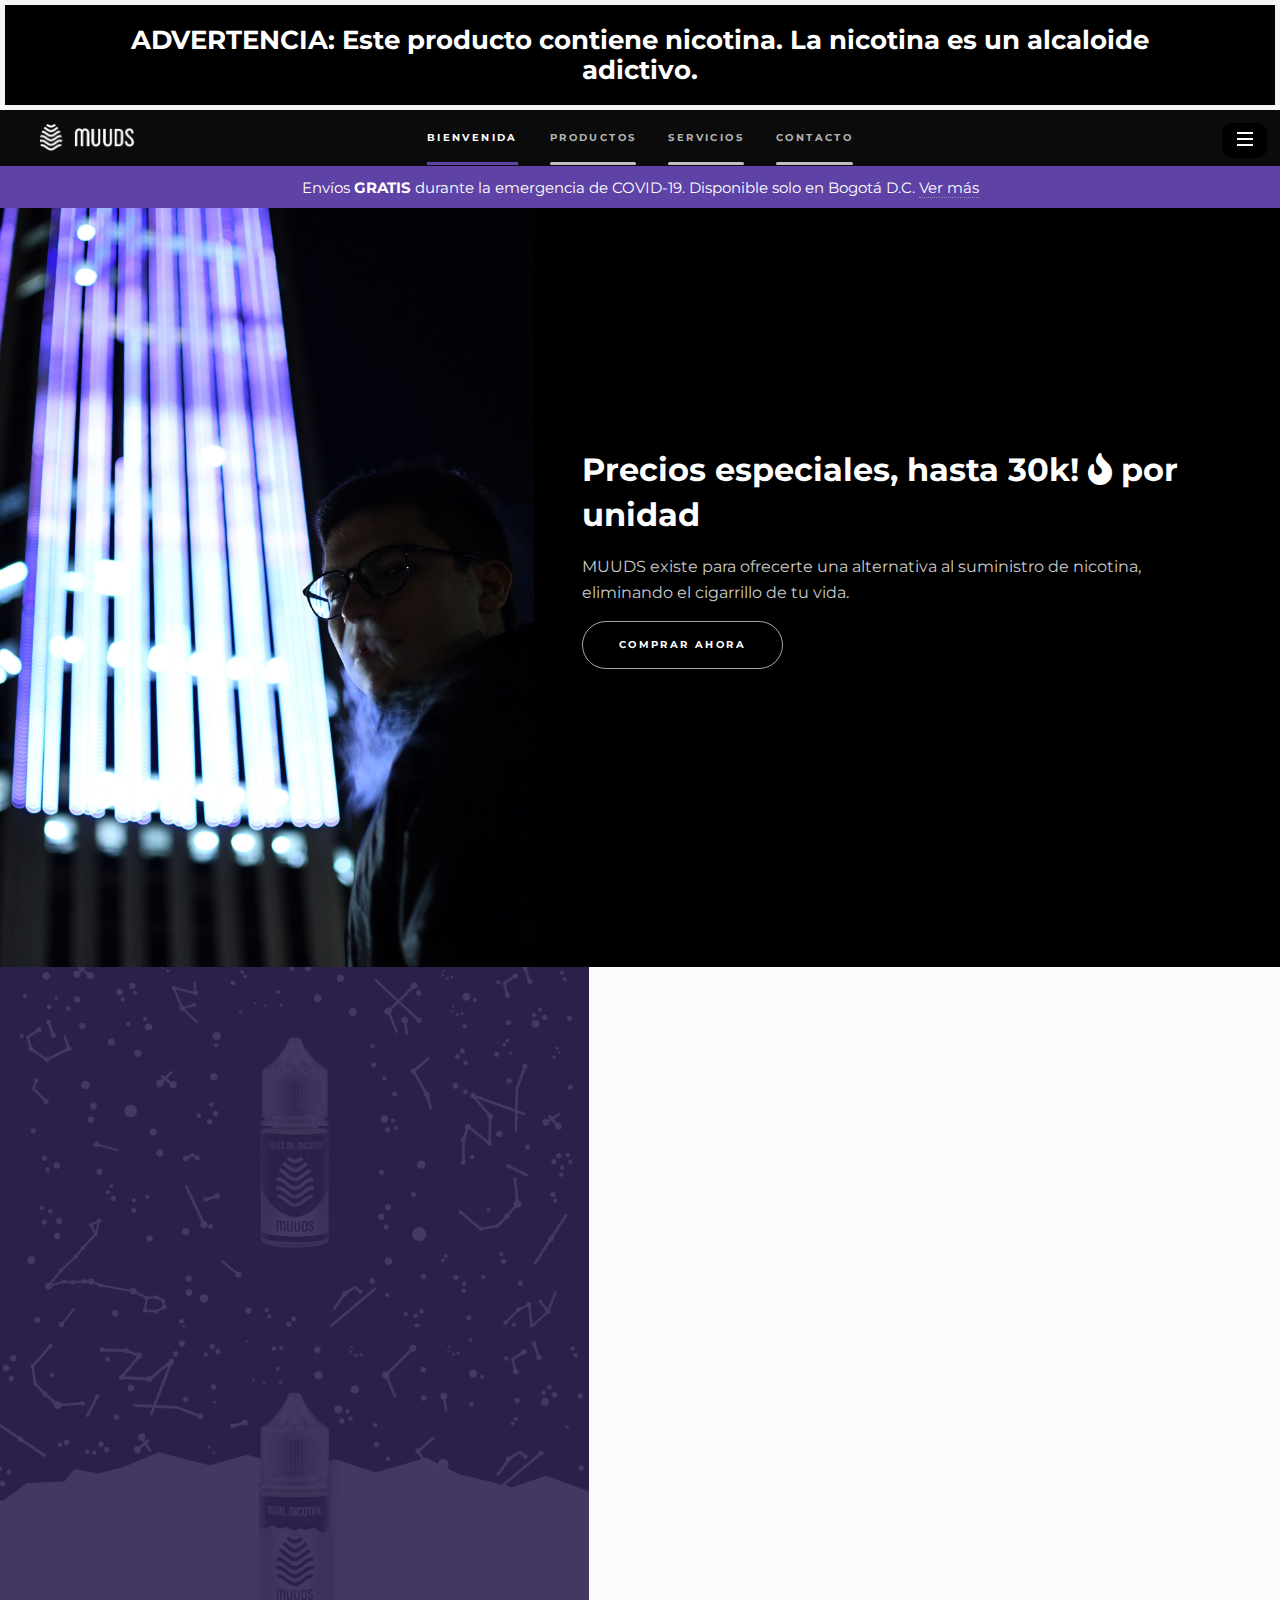
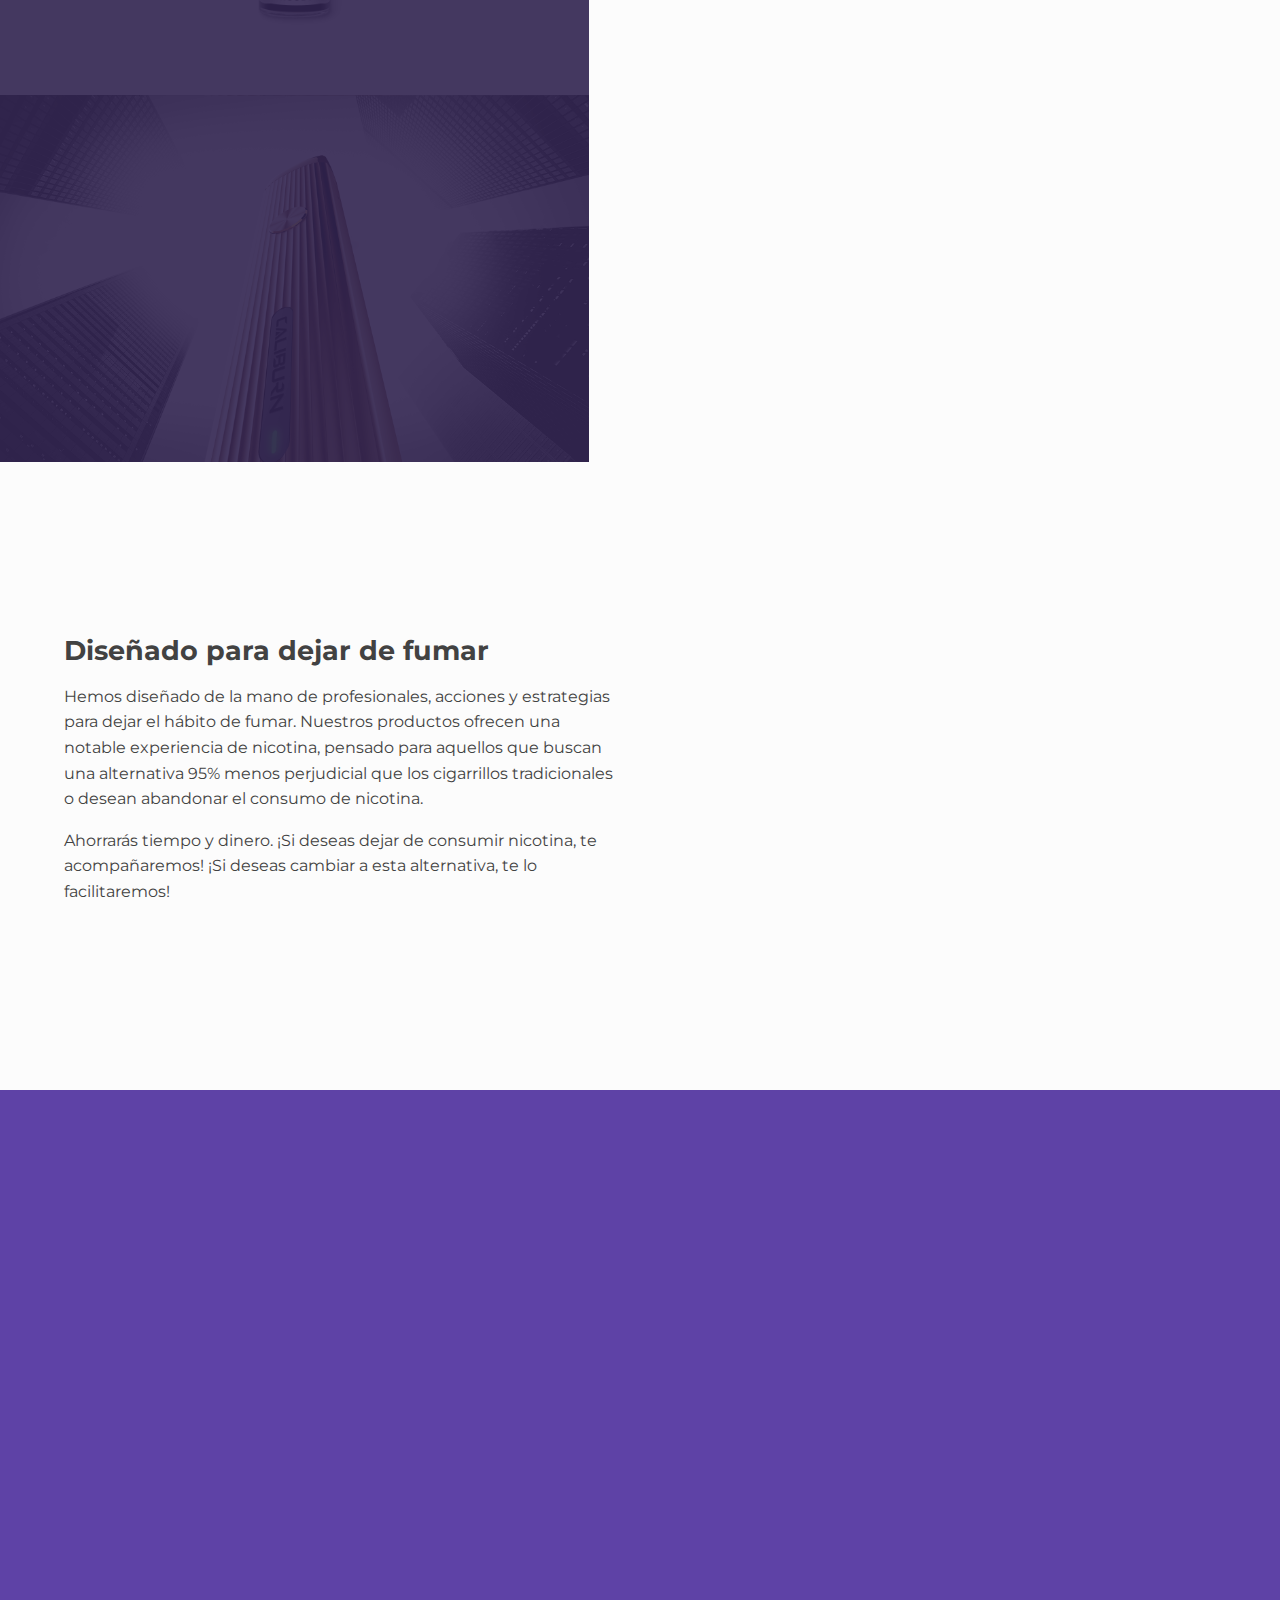
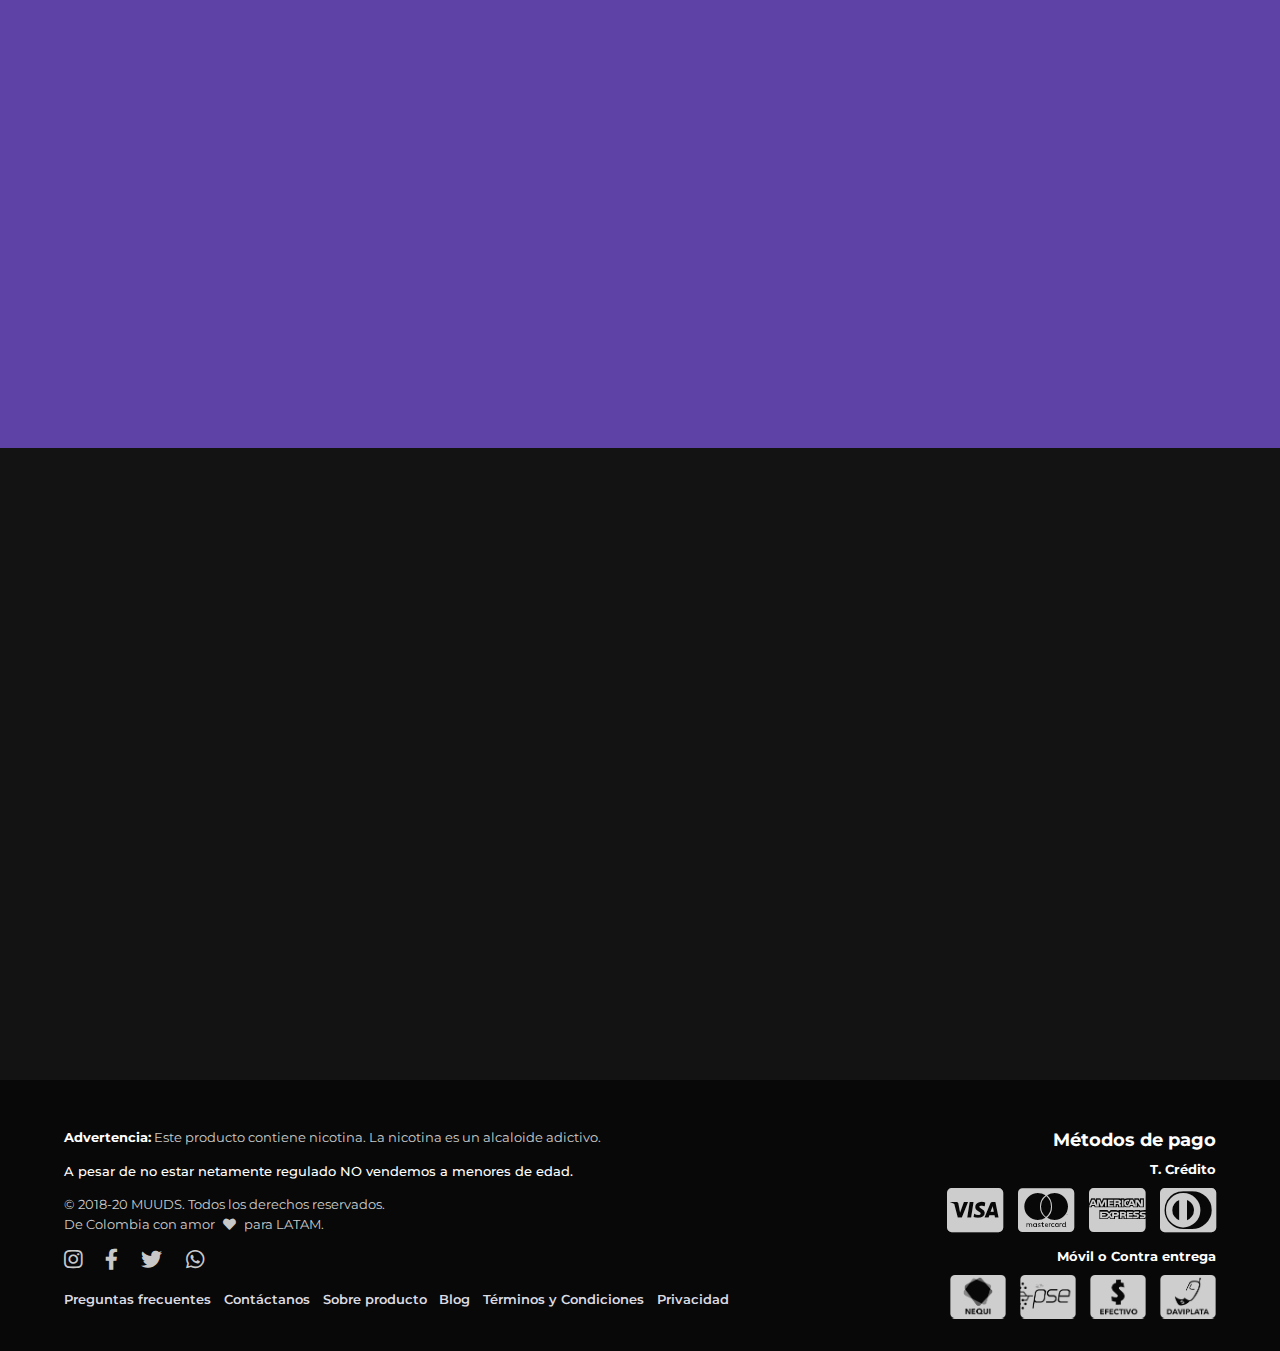
==== commit 1a308166: "ajustes_tamaños en celular" ====
--- a/index.html
+++ b/index.html
@@ -9,6 +9,7 @@
 		<noscript><link rel="stylesheet" href="assets/css/noscript.css" /></noscript>
 	</head>
 	<body class="landing is-preload">
+		
 		<!-- advertencia -->
 		<div class="advertencia_nicotina_phone">
 			<div class="advertencia_nicotina_container">
@@ -18,7 +19,7 @@
 				</b>
 			</div>
 		</div>
-
+		<!-- header -->
 		<div id="page-wrapper">
 			<!-- Header -->
 				<header id="header" class="alt" style="position: fixed;">
@@ -47,8 +48,8 @@
 				</header>
 				
 		</div>
+
 		<!-- Sidebar -->
-		
 		<section id="sidebar">
 			<div class="inner">
 				<figure class="logo_imagen">
@@ -65,7 +66,7 @@
 			</div>
 		</section>
 
-		<!-- Wrapper -->
+			<!-- Wrapper -->
 			<div id="wrapper">
 
 
@@ -93,11 +94,7 @@
 					</div>
 
 					<div class="hero_text">
-						<figure class="logo_imagen1">
-							<a href="index.html"><img src="images/logo.png" alt="logo_muuds"/></a>
-						</figure>
 						<h1>Precios especiales, hasta 30k!  <i class="fas fa-fire"></i> por unidad </h1>
-						
 						<p>MUUDS existe para ofrecerte una alternativa al suministro de nicotina, 
 							eliminando el cigarrillo de tu vida. <!-- <a href="http://www.youtube.com">ver más</a>. --> </p> 
 						<!-- <p><b>Precios especiales entre amigos x2 y x3 unidades,<br> desde 45k hasta 30k</b></p> -->
@@ -290,14 +287,14 @@
 
 			</div>
 
-
-		<!-- Footer -->
+			
+			<!-- Footer -->
 			<footer id="footer" class="wrapper style1-alt">
 				<div class="inner inner_footer">
 
 					<div class="footer_container">
 						<div class="payment_methods_box">
-							<h2 class="p_no_margin">Métodos de pago</h2>
+							<h3 class="p_no_margin">Métodos de pago</h3>
 							<span style="font-size: 0.8em"><b>T. Crédito</b></span>
 							<div class="payment_methods credit_pay">
 								<div class="icon payment fa-cc-visa"></div>
@@ -346,7 +343,7 @@
 							<span>Este producto contiene nicotina. La nicotina es un alcaloide adictivo.</span>
 							<br>
 							<p></p>
-							<span><b>A pesar de no estar netamente regulado NO vendemos a menores de edad.</b></span>
+							<span><b class="b_2">A pesar de no estar netamente regulado NO vendemos a menores de edad.</b></span>
 							<br>
 							<p></p>							
 							<span>&copy; 2018-20 MUUDS. Todos los derechos reservados.</span>
--- a/assets/css/main.css
+++ b/assets/css/main.css
@@ -194,6 +194,11 @@
 	strong, b {
 		color: #ffffff;
 		font-weight: bold;
+	}
+
+	.b_2 {
+		color: #ffffff;
+		font-weight: 500;
 	}
 
 	em, i {
@@ -2405,11 +2410,16 @@
 
 			.wrapper.fade-up > .inner {
 				text-align: -moz-center;
+				text-align: center;
 			}
 
 			.features section {
 				padding: 2em 1.5em 0.1em 1.5em ;
 				text-align: -moz-center;
+				display: flex;
+				flex-direction: column;
+				justify-content: center;
+				align-items: center;
 			}
 
 				.features section .icon {
@@ -3594,6 +3604,17 @@
 
 		}
 
+		@media screen and (max-width: 480px) {
+
+			.spotlights > section > .content > .inner {
+				display: flex;
+				flex-direction: column;
+				justify-content: center;
+				text-align: center;
+			}
+
+		}
+
 /* SemiBlog */
 
 .semi_blog > section {
@@ -3983,6 +4004,16 @@
 	.image_hero_box {
 		height: 89vh;
 	}
+
+	@media screen and (max-height: 450px) {
+		.image_hero_box {
+		 height: 144vh !important; 
+		}
+		.spotlights > section > .image {
+			min-height: 24em ;
+		}
+	}
+
 	.image_hero_box img {
 		height: inherit;
 	}
@@ -4056,6 +4087,7 @@
 			width: 100%;
 			padding: 1em 2em 2em 2em;
 			text-align: -moz-center;
+			text-align: center;
 			background-color: black;
 		}
 
@@ -5302,6 +5334,26 @@
 
 							}
 
+							@media screen and (max-width: 1280px) {
+								.logo_phone {
+									display:inline-block;
+									width: 150px;
+								}
+
+								.logo_phone_img {
+									width: 90%;
+									padding: 14px 0px 0px 40px;
+								}
+
+								.logo_phone a{
+									border-bottom: none;
+								}
+
+								.logo_disable {
+									display: none;
+								}
+							}
+
 							@media screen and (max-width: 736px) {
 
 								#page-wrapper {
@@ -5311,16 +5363,14 @@
 								#header figure {
 									display: block;
 									position: absolute;
-									
 								}
+
 								.logo_phone {
 									display:block;
 									position: absolute;
-									
+									width: auto;
 								}
-								.logo_phone a{
-									border-bottom: none;
-								}
+
 
 								.logo_phone_img {
 									max-width: 50%;
@@ -6032,7 +6082,6 @@
 		width: 90%;
 		max-width: 1100px;
 		margin: 0em auto;
-		padding: 4em 0em 0em 0em;
 		color: #424242;
 	}
 	.questions_box{
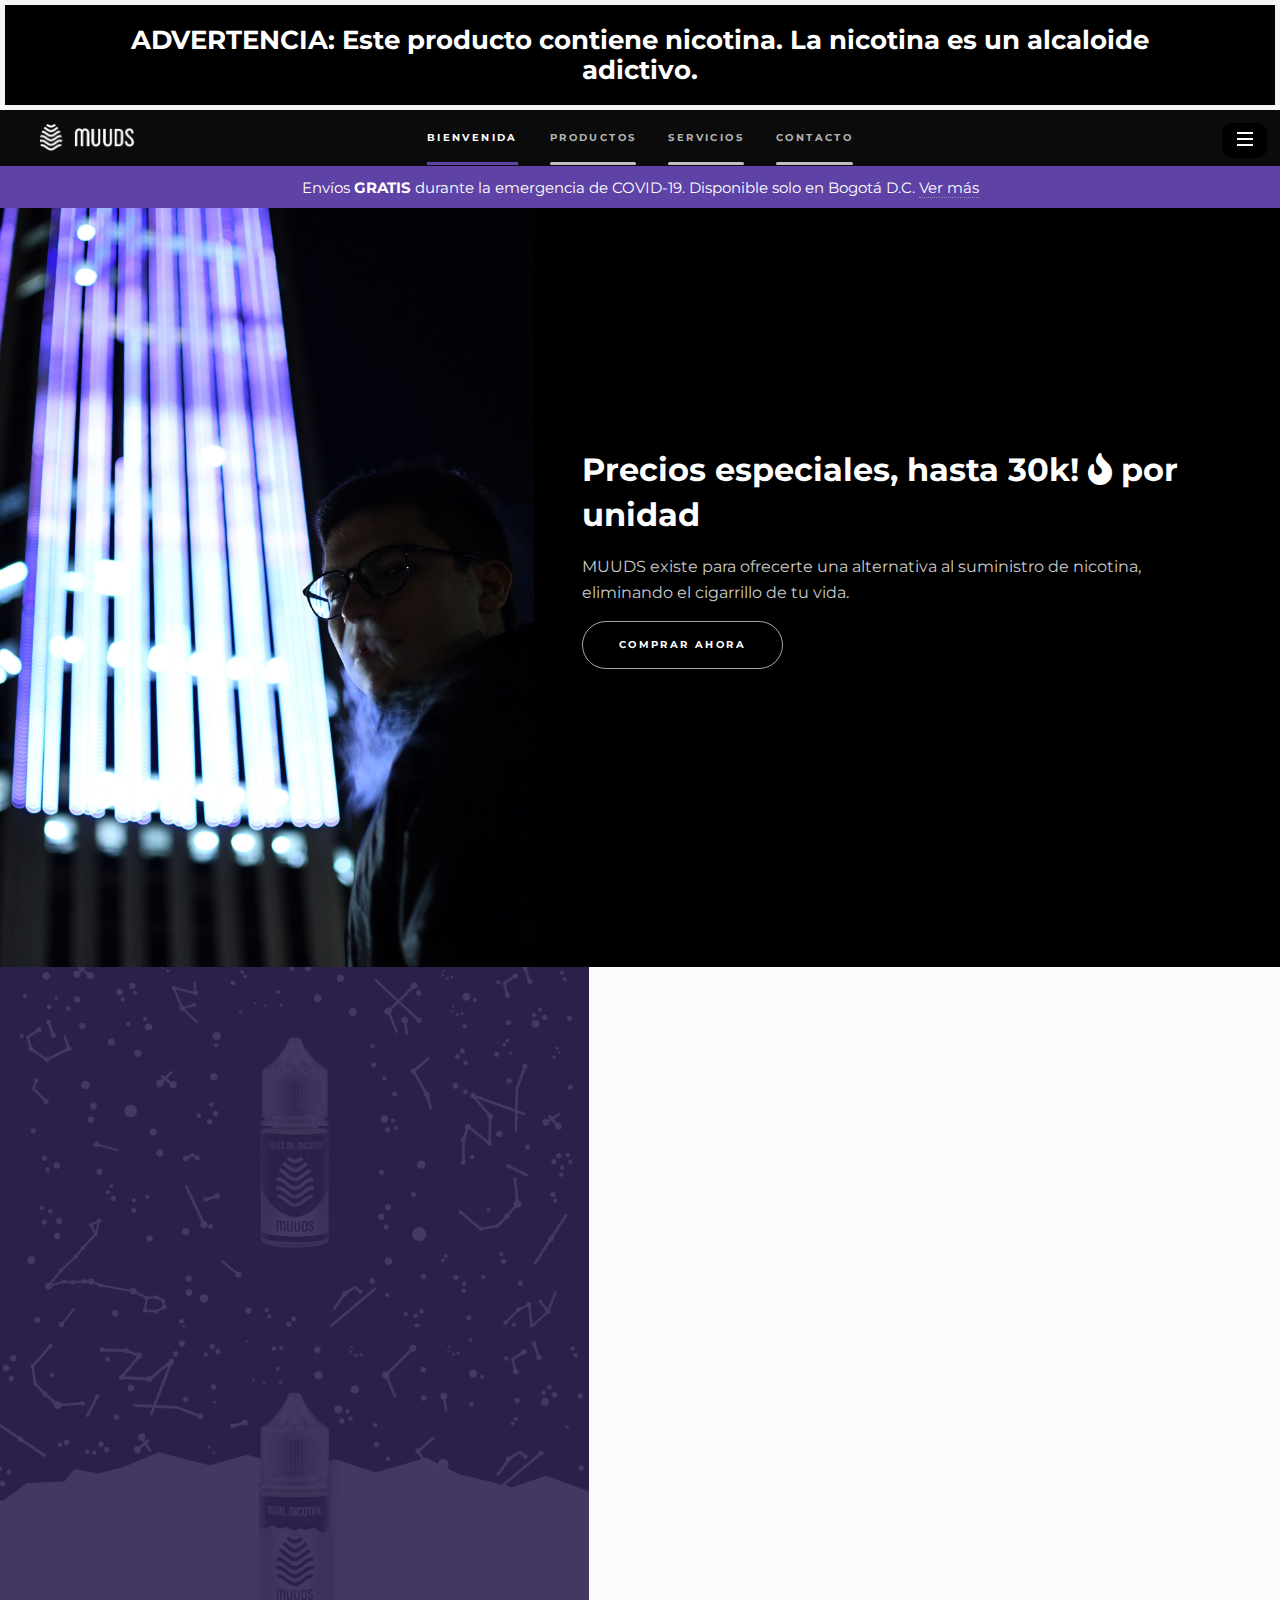
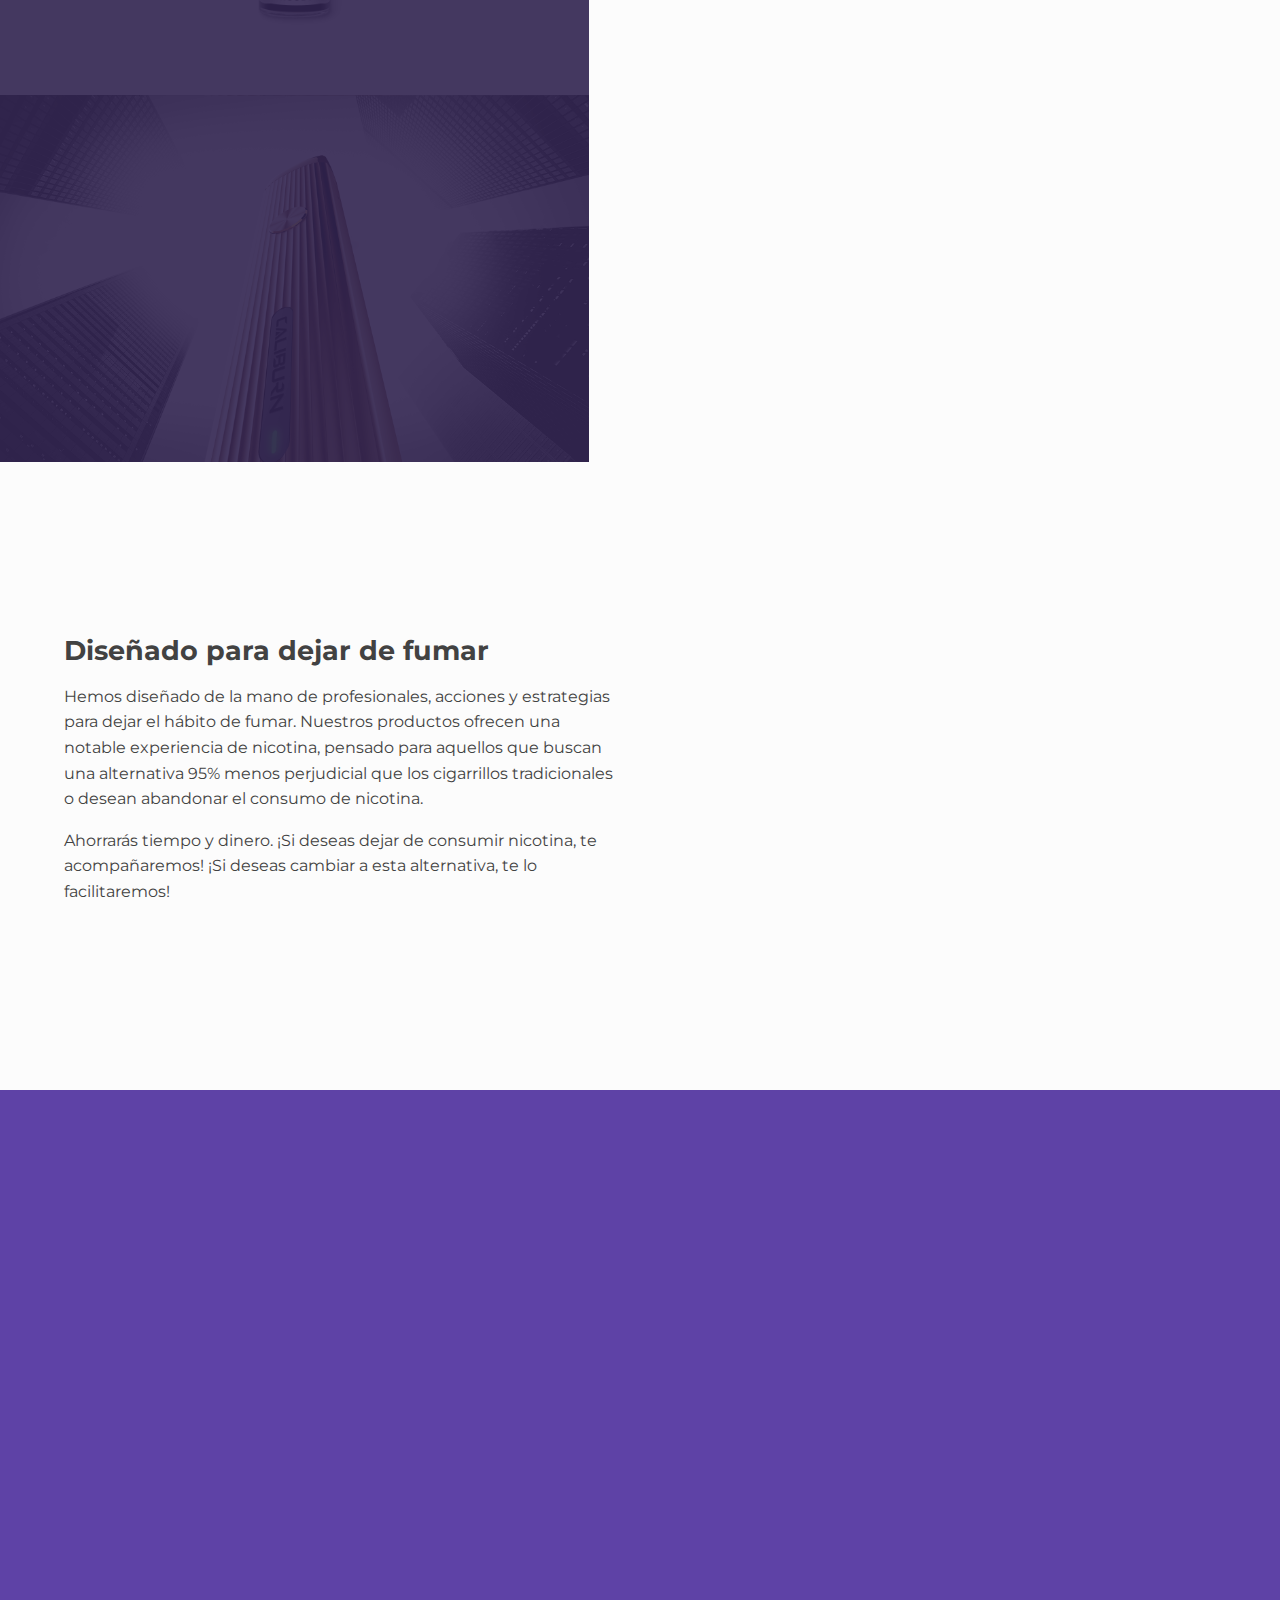
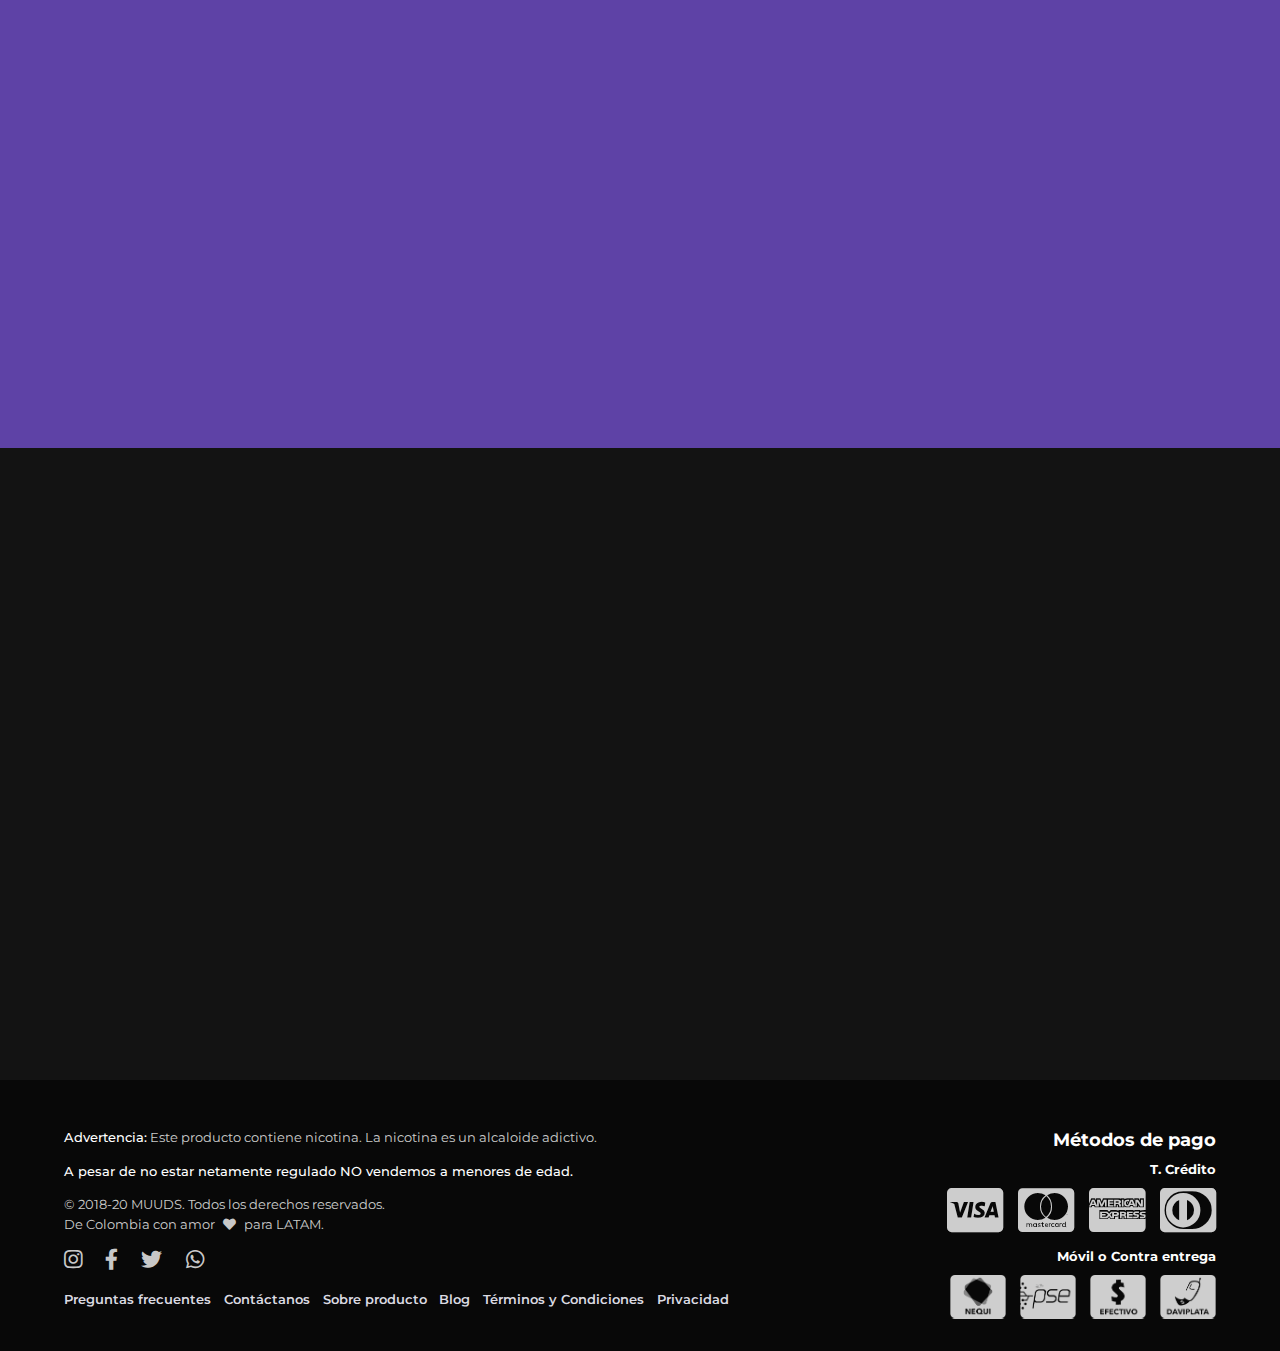
==== commit ea3d445f: "Cambios 95%" ====
--- a/index.html
+++ b/index.html
@@ -339,7 +339,7 @@
 						</div>
 
 						<div class="final_text_footer">
-							<span><b>Advertencia:</b></span>
+							<span><b class="b_2">Advertencia:</b></span>
 							<span>Este producto contiene nicotina. La nicotina es un alcaloide adictivo.</span>
 							<br>
 							<p></p>
--- a/assets/css/main.css
+++ b/assets/css/main.css
@@ -4078,8 +4078,8 @@
 
 
 		.image_hero_box {
-			height: 66vh;
-			margin-top: -120px;
+			height: 70vh;
+			margin-top: -57px;
 			margin-bottom: -63px;
 		}
 
@@ -4286,14 +4286,14 @@
 				height: 75vh;
 			}
 
+			.wrapper.fullscreen2 {
+				padding-top: 50px;
+			}
+
 			@media screen and (max-width: 1280px) {
 
 				.wrapper.fullscreen {
 					min-height: calc(75vh - 2.5em);
-				}
-
-				.wrapper.fullscreen2 {
-					padding-top: 50px;
 				}
 
 					body.is-ie .wrapper.fullscreen {
@@ -5373,9 +5373,9 @@
 
 
 								.logo_phone_img {
-									max-width: 50%;
-									padding-left: 25px;
-									padding-top:13px;
+									max-width: 47%;
+									padding-left: 16px;
+									padding-top: 13px;
 								}
 								
 								
